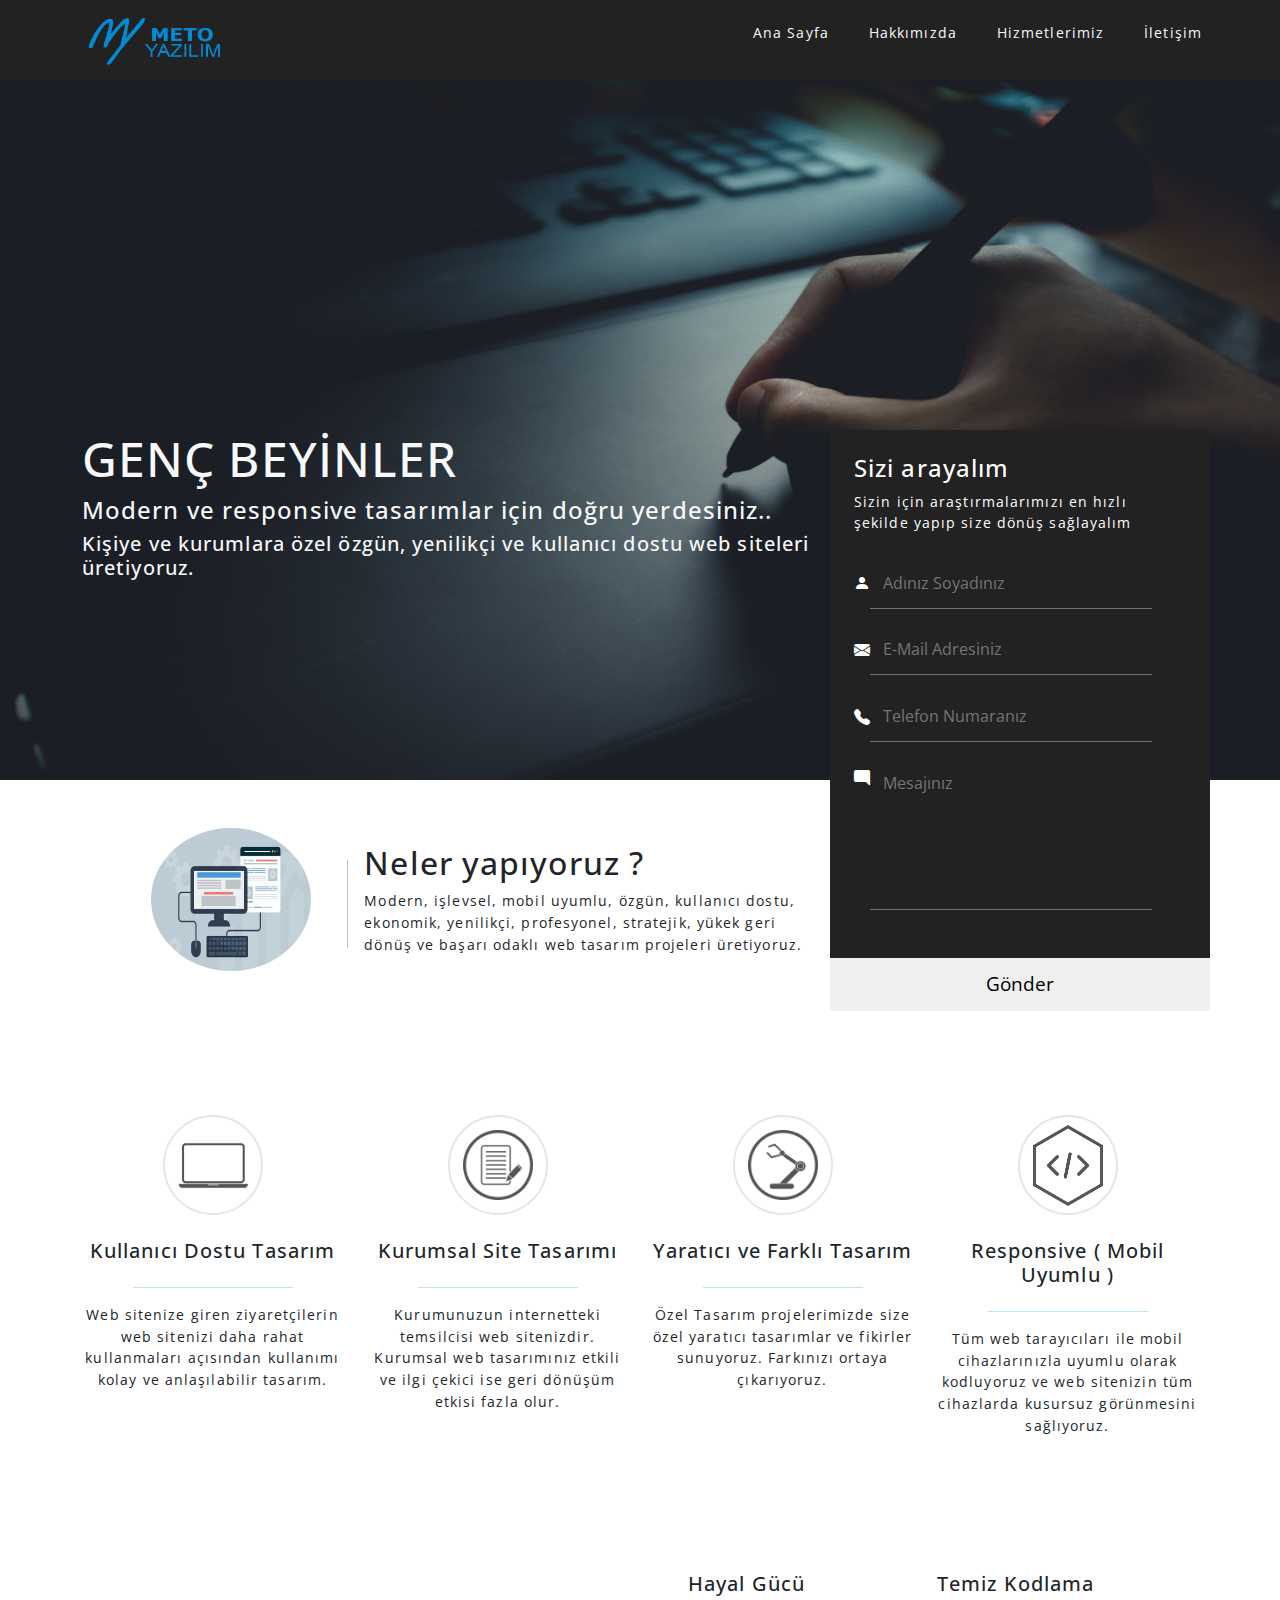
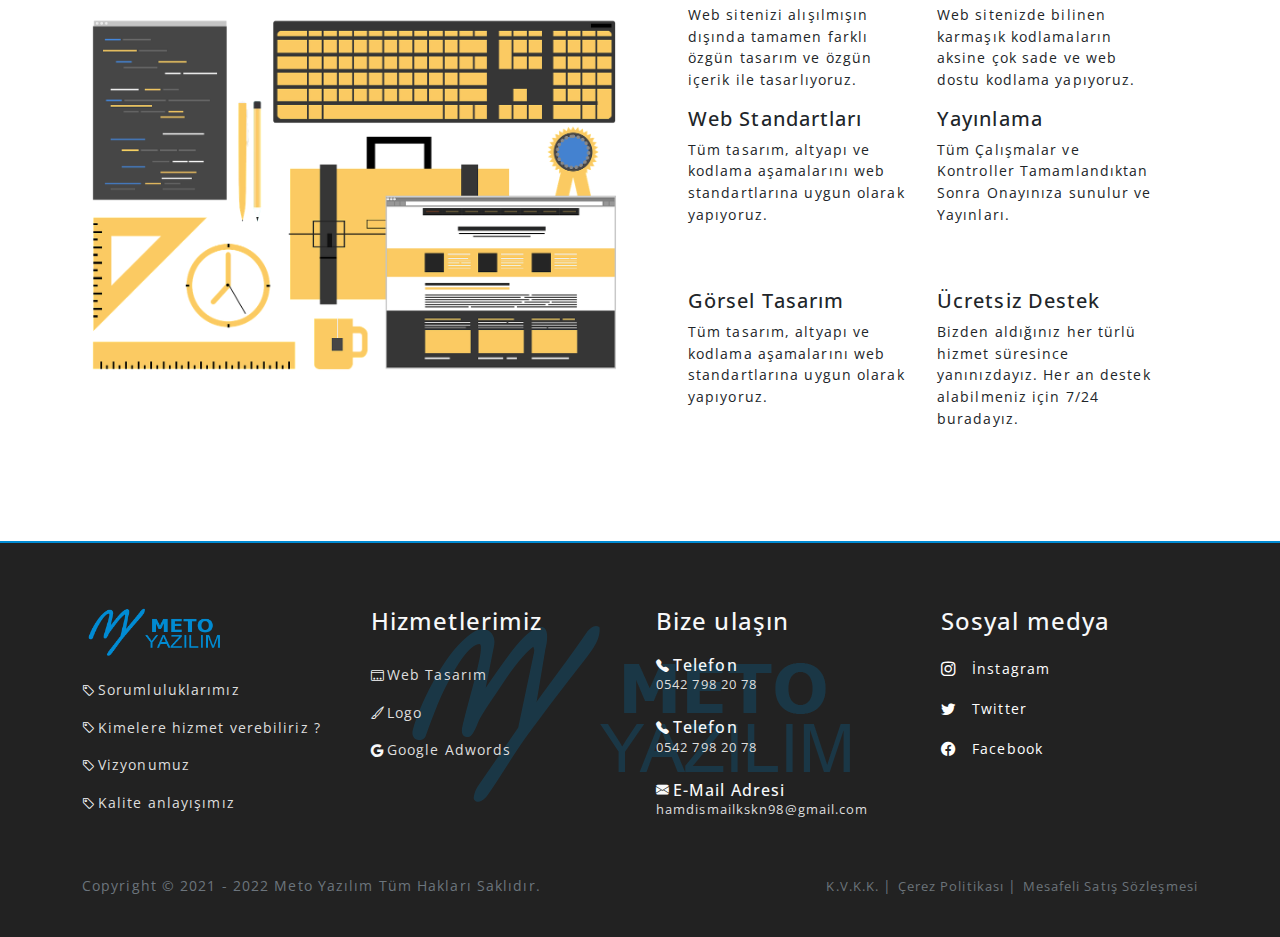
==== index.html @ 2a5ad7f3 "anasayfanın tablet ve mobil uyumu yapıldı." ====
<!DOCTYPE html>
<html lang="tr">
<head>
    <meta charset="UTF-8">
    <meta http-equiv="X-UA-Compatible" content="IE=edge">
    <meta name="viewport" content="width=device-width, initial-scale=1.0">
    <link rel="shortcut icon" href="images/logo.png">
    <link rel="stylesheet" href="./Css/Bootstrap/bootstrap.css">
    <link rel="stylesheet" href="./Css/Extra/main.css">
    <link rel="preconnect" href="https://fonts.googleapis.com">
    <link rel="preconnect" href="https://fonts.gstatic.com" crossorigin>
    <link href="https://fonts.googleapis.com/css2?family=Open+Sans:wght@400;800&display=swap" rel="stylesheet">
    <link rel="stylesheet" href="https://cdn.jsdelivr.net/npm/bootstrap-icons@1.9.1/font/bootstrap-icons.css">
    <title>Meto Yazılım</title>
</head>
<body>

    <!-- Menu header -->
    <header class="d-none d-md-block">
        <div class="container-fluid">
            <div class="container">
                <div class="row">
                    <div class="col-lg-4 d-flex align-items-center justify-content-center justify-content-lg-start">
                        <a href="index.html"><img src="./images/logosonhali.png" style="width: 150px; height:80px;" alt="logo"></a>
                    </div>
                    <div class="col-lg-8 navbar navbar-dark d-flex justify-content-lg-end justify-content-center align-items-center">
                        <nav id="menu">
                            <ul class="d-flex list-unstyled">
                                <li class="me-4"><a class="text-decoration-none text-light" href="#">Ana Sayfa</a></li>
                                <li class="me-4"><a class="text-decoration-none text-light" href="#">Hakkımızda</a></li>
                                <li class="me-4"><a class="text-decoration-none text-light" href="#">Hizmetlerimiz</a></li>
                                <li><a class="text-decoration-none text-light" href="#">İletişim</a></li>
                            </ul>
                        </nav>
                    </div>
                </div>
            </div>
        </div>
    </header>


    <!-- Mobil Menu Header -->
    <nav>
        <div class="container-fluid fixed-top mobil-menu d-md-none align-items-center">
            <div class="row position-relative">
                <div class="col-4 logo">
                    <img src="./images/logosonhali.png" alt="logo">
                </div>
                <div class="col-8 d-flex align-self-center justify-content-end">
                    <input type="checkbox" id="menuBtn">
                    <label for="menuBtn" class="menuBtn">
                        <i class="bi bi-list mobil-menu-icons me-2"></i>
                    </label>
                    <ul class="position-absolute">
                        <li><a href="#">Ana Sayfa</a></li>
                        <li><a href="#">Hakkımızda</a></li>
                        <li><a href="#">Hizmetlerimiz</a></li>
                        <li><a href="#">İletişim</a></li>
                    </ul>
                </div>                
            </div>
        </div>
    </nav>


    <!-- hızlı randevu -->
        <div class="container-fluid d-flex flex-column p-0 position-relative justify-content-lg-center slider">
            <div class="resim opacity-100">
                <img src="./images/slder.jpg" width="100%" height="700px" alt="silder">
            </div>
            <div class="container align-self-center position-absolute top-50">
                <div class="row">
                    <div class="col-lg-8 text-light">
                        <h1 style="font-size:3rem;">GENÇ BEYİNLER</h1>
                        <h4>Modern ve responsive tasarımlar için doğru yerdesiniz..</h4>
                        <h5>Kişiye ve kurumlara özel özgün, yenilikçi ve kullanıcı dostu web siteleri üretiyoruz.</h5>
                    </div>
                    <div class="col-lg-4 text-white d-flex flex-column p-0 d-none d-md-block">
                        <div class="randevu-icerik">
                            <div class="randevu">
                                <div class="baslik">
                                    <h4>Sizi arayalım</h4>
                                    <p>Sizin için araştırmalarımızı en hızlı şekilde yapıp size dönüş sağlayalım</p>
                                </div>
                                <form action="#">
                                    <label class="form-grup d-flex align-items-center">
                                        <i class="bi bi-person-fill"></i>
                                        <span class="form-wrap">
                                            <input type="text" class="border-0" name="ad" placeholder="Adınız Soyadınız">
                                        </span>
                                    </label>
                                    <label class="form-grup d-flex align-items-center">
                                        <i class="bi bi-envelope-fill"></i>
                                        <span class="form-wrap">
                                            <input type="text" class="border-0" name="ad" placeholder="E-Mail Adresiniz">
                                        </span>
                                    </label>
                                    <label class="form-grup d-flex align-items-center">
                                        <i class="bi bi-telephone-fill"></i>
                                        <span class="form-wrap">
                                            <input type="text" class="border-0" name="ad" placeholder="Telefon Numaranız">
                                        </span>
                                    </label>
                                    <label class="form-grup d-flex">
                                        <i class="bi bi-chat-right-fill pt-2"></i>
                                        <span class="form-wrap">
                                            <textarea name="mesaj" class="border-0" id="mesaj"rows="5" placeholder="Mesajınız"></textarea>
                                        </span>
                                    </label>
                                </form>
                            </div>
                            <div class="btn-wrap">
                                <input type="submit" value="Gönder" class="button">
                            </div>
                        </div>
                    </div>
                </div>               
            </div>
        </div>


        <!-- Ön bilgi -->
        <section>
            <div class="container aciklama">
                <div class="row">
                    <div class="col-lg-8 d-flex align-items-center pt-5">
                        <div class="row">
                            <div class="aciklama-resim col-lg-4 d-flex justify-content-center justify-content-lg-end">
                                <img style="border-radius: 100%;" src="./images/aciklama.jpg" alt="web tasarım">
                            </div>
                            <div class="ps-4 aciklama-icerik d-flex align-self-center col-lg-8 text-center text-lg-start mt-3">
                                <div class="cizgi pe-3 d-none d-lg-block"><hr></div>
                                <div class="web-aciklama">
                                    <h2>Neler yapıyoruz ?</h2>
                                    <p>Modern, işlevsel, mobil uyumlu, özgün, kullanıcı dostu, ekonomik, yenilikçi, profesyonel, stratejik, yükek geri dönüş ve başarı odaklı web tasarım projeleri üretiyoruz.</p>
                                </div>
                            </div>
                        </div>
                    </div>
                </div>
            </div>
        </section>


        <!-- section içerik 1 -->
        <section>
            <div class="container mt-lg-5 pb-5 pt-lg-5 text-center">
                <div class="row mt-5">
                    <div class="col-md-3 web d-flex flex-column align-items-center">                       
                        <div class="on-icerik-icon position-relative"><img class="ilk-once" src="./images/kullanıcı-dostu.png" width="70">
                        <div class="on-icerik-hover position-absolute"><img src="./images/kullanıcı-dostu-hover.png" width="70"></div>
                        </div>
                        <div class="on-icerik-yazi mt-4"><h5>Kullanıcı Dostu Tasarım</h5>
                        <div class="cizgi"><hr></div>
                        <p>Web sitenize giren ziyaretçilerin web sitenizi daha rahat kullanmaları açısından kullanımı kolay ve anlaşılabilir tasarım.</p>
                        </div>
                    </div>
                    <div class="col-md-3 web d-flex flex-column align-items-center">                       
                        <div class="on-icerik-icon position-relative"><img class="ilk-once" src="./images/kurumsal.png" width="70">
                        <div class="on-icerik-hover position-absolute"><img src="./images/kurumsal-hover.png" width="70"></div>
                        </div>
                        <div class="on-icerik-yazi mt-4"><h5>Kurumsal Site Tasarımı</h5>
                        <div class="cizgi"><hr></div>
                        <p>Kurumunuzun internetteki temsilcisi web sitenizdir. Kurumsal web tasarımınız etkili ve ilgi çekici ise geri dönüşüm etkisi fazla olur.</p>
                        </div>
                    </div>
                    <div class="col-md-3 web d-flex flex-column align-items-center">                       
                        <div class="on-icerik-icon position-relative"><img class="ilk-once" src="./images/yaratıcı.png" width="70">
                        <div class="on-icerik-hover position-absolute"><img src="./images/yaratıcı-hover.png" width="70"></div>
                        </div>
                        <div class="on-icerik-yazi mt-4"><h5>Yaratıcı ve Farklı Tasarım</h5>
                        <div class="cizgi"><hr></div>  
                        <p>Özel Tasarım projelerimizde size özel yaratıcı tasarımlar ve fikirler sunuyoruz. Farkınızı ortaya çıkarıyoruz.</p>
                        </div>
                    </div>
                    <div class="col-md-3 web d-flex flex-column align-items-center">                       
                        <div class="on-icerik-icon position-relative"><img class="ilk-once" src="./images/responsive.png" width="70">
                        <div class="on-icerik-hover position-absolute"><img src="./images/responsive-hover.png" width="70"></div>
                        </div>
                        <div class="on-icerik-yazi mt-4"><h5>Responsive ( Mobil Uyumlu )</h5>
                        <div class="cizgi"><hr></div>
                        <p>Tüm web tarayıcıları ile mobil cihazlarınızla uyumlu olarak kodluyoruz ve web sitenizin tüm cihazlarda kusursuz görünmesini sağlıyoruz.</p>
                        </div>
                    </div>
                </div>
            </div>
        </section>


        <!-- ikinci içerik -->
        <section>
            <div class="container ikinci-icerik">
                <div class="row">
                    <div class="col-xl-6 p-0 resim d-flex align-items-center">
                        <img src="./images/ikinci-icerik-foto.png" alt="web tasarım">
                    </div>
                    <div class="col-xl-6 d-flex flex-column align-items-center p-5 mt-4">
                        <div class="row">
                            <div class="col-sm-6 text-center text-md-start">
                            <h5>Hayal Gücü</h5>
                            <p>Web sitenizi alışılmışın dışında tamamen farklı özgün tasarım ve özgün içerik ile tasarlıyoruz.</p> 
                            </div>
                            <div class="col-sm-6 text-center text-md-start">
                            <h5>Temiz Kodlama</h5>
                            <p> Web sitenizde bilinen karmaşık kodlamaların aksine çok sade ve web dostu kodlama yapıyoruz.</p> 
                            </div>
                        </div>
                        <div class="row md-5">
                            <div class="col-sm-6 text-center text-md-start">
                            <h5>Web Standartları</h5>
                            <p>Tüm tasarım, altyapı ve kodlama aşamalarını web standartlarına uygun olarak yapıyoruz.</p> 
                            </div>
                            <div class="col-sm-6 text-center text-md-start">
                            <h5>Yayınlama</h5>
                            <p>Tüm Çalışmalar ve Kontroller Tamamlandıktan Sonra Onayınıza sunulur ve Yayınları.</p> 
                            </div>
                        </div>
                        <div class="row mt-5">
                            <div class="col-sm-6 text-center text-md-start">
                            <h5>Görsel Tasarım</h5>
                            <p>Tüm tasarım, altyapı ve kodlama aşamalarını web standartlarına uygun olarak yapıyoruz.</p> 
                            </div>
                            <div class="col-sm-6 text-center text-md-start">
                            <h5>Ücretsiz Destek</h5>
                            <p>Bizden aldığınız her türlü hizmet süresince yanınızdayız. Her an destek alabilmeniz için 7/24 buradayız.</p> 
                            </div>
                        </div>
                    </div>
                </div>               
                
            </div>
        </section>


        <!-- footer alt kısım -->
        <footer>
            <div class="container-fluid mt-5 text-center text-md-start">                     
                <div class="container mt-5">
                    <div class="row">
                        <div class="col-md-3 footer-digital text-light">
                            <a href="index.html"><img src="./images/logosonhali.png" style="width: 150px; height:80px;" alt="logo"></a>
                            <ul class="list-unstyled">                               
                                <div class="hizmet-hakkinda-items ps-0"><li"><i class="bi bi-tag"></i>
                                <a href="#">Sorumluluklarımız</a></li></div>
                                <div class="hizmet-hakkinda-items ps-0"><li"><i class="bi bi-tag"></i>
                                <a href="#">Kimelere hizmet verebiliriz ?</a></li></div>
                                <div class="hizmet-hakkinda-items ps-0"><li"><i class="bi bi-tag"></i>
                                <a href="#">Vizyonumuz</a></li></div>
                                <div class="hizmet-hakkinda-items ps-0"><li"><i class="bi bi-tag"></i>
                                <a href="#">Kalite anlayışımız</a></li></div>
                            </ul>
                        </div>
                        <div class="col-md-3 footer-digital text-light p-3">
                            <h4>Hizmetlerimiz</h4>
                            <ul class="list-unstyled">
                                <div class="hizmet-hakkinda-items ps-0"><li><i class="bi bi-window-dock"></i> <a href="#">Web Tasarım</a></li></div>
                                <div class="hizmet-hakkinda-items ps-0"><li><i class="bi bi-brush"></i> <a href="#">Logo</a></li></div>
                                <div class="hizmet-hakkinda-items ps-0"><li><i class="bi bi-google"></i> <a href="#">Google Adwords</a></li></div>
                            </ul>
                        </div>
                        <div class="col-md-3 footer-digital ulasim text-light p-3">
                            <h4>Bize ulaşın</h4>
                            <ul class="list-unstyled d-flex flex-column justify-content-center">
                                <li class="d-flex align-items-center justify-content-center justify-content-md-start"><i class="bi bi-telephone-fill pe-1 pb-2 footer-icons"></i><h6>Telefon</h6></li>
                                <li class="ulasim-items ps-0"><p>0542 798 20 78</p></li>
                                <li class="d-flex align-items-center justify-content-center justify-content-md-start"><i class="bi bi-telephone-fill pe-1 pb-2 footer-icons"></i><h6>Telefon</h6></li>
                                <li class="ulasim-items ps-0"><p>0542 798 20 78</p></li>
                                <li class="d-flex align-items-center justify-content-center justify-content-md-start"><i class="bi bi-envelope-fill pe-1 pb-2 footer-icons"></i><h6>E-Mail Adresi</h6></li>
                                <li class="ulasim-items ps-0"><p>hamdismailkskn98@gmail.com</p></li>
                            </ul>
                        </div>
                        <div class="col-md-3 footer-digital sosyal text-light p-3 d-flex flex-column">
                            <h4>Sosyal medya</h4>
                            <ul class="list-unstyled">
                                <span class="insta sosyal-items"><li class="pb-3"><a href="https://www.instagram.com/ibrahimkeskkin/" target="_blank"><i class="bi bi-instagram pe-3"></i>İnstagram</a></li></span>
                                <span class="twitt sosyal-item"><li class="pb-3"><a href="#"><i class="bi bi-twitter pe-3"></i>Twitter</a></li></span>
                                <span class="face sosyal-item"><li><a href="#"><i class="bi bi-facebook pe-3"></i>Facebook</a></li></span>
                            </ul>
                        </div>
                    </div>
                </div>
            </div>
        </footer>


        <!-- footer 2 haklar -->
            <div class="container-fluid footer-haklar">
                <div class="container">
                    <div class="row d-flex text-center text-md-start">
                        <div class="col-md-6 text-secondary mb-4">                       
                            <p>Copyright © 2021 - 2022 Meto Yazılım Tüm Hakları Saklıdır.</p>
                        </div>
                        <div class="col-md-6 text-secondary mb-4 text-md-end">
                            <p><a href="#"> K.V.K.K. </a> | <a href="#"> Çerez Politikası </a> | <a href="#"> Mesafeli Satış Sözleşmesi </a></p>
                        </div>
                    </div>
                </div>
            </div>
    <script src="./js/bootstrap.bundle.min.js"></script>
</body>
</html>
---- Css/Extra/main.css ----
@media (min-width: 768px) and (max-width: 992px) {
  .randevu-icerik {
    margin-top: 2rem;
  }
  .slider {
    margin-bottom: 8rem;
  }
  .aciklama {
    margin-top: 25rem;
    margin-bottom: 1rem;
  }
  .aciklama .aciklama-resim img {
    width: 40%;
    height: auto;
  }
}
@media (max-width: 768px) {
  .aciklama .aciklama-resim img {
    width: 50%;
  }
}
@media (max-width: 768px) {
  .mobil-menu {
    background-color: #222222;
  }
  .mobil-menu .logo img {
    max-width: 100%;
    height: auto;
  }
  .mobil-menu ul {
    position: fixed;
    margin-top: 7rem;
    background-color: #222222;
    width: 100%;
    height: 70vh;
    display: flex;
    flex-direction: column;
    align-items: center;
    justify-content: space-evenly;
    list-style: none;
    left: -100%;
    top: 0;
    transition: all 0.5s;
    padding: 0;
  }
  .mobil-menu ul li {
    width: 100%;
    text-align: center;
    padding: 0;
  }
  .mobil-menu ul li a {
    color: white;
    font-size: 1.2rem;
    display: inline-block;
    padding: 1rem;
    width: 100%;
    transition: all 0.5s;
  }
  .mobil-menu ul li a:hover {
    background-color: #018BD3;
  }
  .mobil-menu .mobil-menu-icons {
    font-size: 3rem;
    color: #018BD3;
  }
  .mobil-menu #menuBtn {
    display: none;
  }
  .mobil-menu #menuBtn:checked ~ ul {
    left: 0;
  }
}
* {
  font-family: "Open Sans", sans-serif;
}

p, a {
  font-size: 0.9rem;
  letter-spacing: 1.1px;
}

h1, h2, h3, h4, h5, h6 {
  letter-spacing: 1.1px;
}

a {
  text-decoration: none;
}

header .container-fluid {
  background-color: #222222;
}
header .container-fluid .container #menu ul a {
  padding: 0.5rem;
  transition: all 0.5s ease-in-out;
  border-bottom: 2px solid #222222;
}
header .container-fluid .container #menu ul a:hover {
  border-bottom: 2px solid #018BD3;
  border-radius: 9px;
  padding: 0.5rem;
}

.randevu-icerik {
  background-color: #222222;
}
.randevu-icerik .randevu {
  padding: 1.5rem;
}
.randevu-icerik .randevu .form-grup {
  padding: 0.5rem 0;
}
.randevu-icerik .randevu .form-grup .form-wrap {
  padding: 0.3rem;
  border: 0;
  border-bottom: 1px solid rgba(211, 209, 209, 0.459);
  transition: all 0.5s ease-in-out;
  width: 85%;
}
.randevu-icerik .randevu .form-grup .form-wrap:hover {
  border-bottom: 1px solid rgb(255, 255, 255);
}
.randevu-icerik .randevu .form-grup .form-wrap:focus {
  border-bottom: 1px solid rgb(255, 255, 255);
}
.randevu-icerik .randevu .form-grup .form-wrap input, .randevu-icerik .randevu .form-grup .form-wrap textarea {
  background-color: #222222;
  resize: none;
  padding: 0.5rem;
  border: 0;
  color: white;
  width: 100%;
}
.randevu-icerik .randevu .form-grup .form-wrap input:focus, .randevu-icerik .randevu .form-grup .form-wrap textarea:focus {
  outline: none;
}

.randevu {
  padding: 1.5rem;
}
.randevu .form-grup {
  padding: 0.5rem 0;
}
.randevu .form-grup .form-wrap {
  padding: 0.3rem;
  border: 0;
  border-bottom: 1px solid rgba(211, 209, 209, 0.459);
  transition: all 0.5s ease-in-out;
  width: 85%;
}
.randevu .form-grup .form-wrap:hover {
  border-bottom: 1px solid rgb(255, 255, 255);
}
.randevu .form-grup .form-wrap:focus {
  border-bottom: 1px solid rgb(255, 255, 255);
}
.randevu .form-grup .form-wrap input, .randevu .form-grup .form-wrap textarea {
  resize: none;
  padding: 0.5rem;
  border: 0;
  color: white;
  width: 100%;
}
.randevu .form-grup .form-wrap input:focus, .randevu .form-grup .form-wrap textarea:focus {
  outline: none;
}

.randevu-icerik .btn-wrap .button {
  margin-top: 1rem;
  border: 0;
  width: 100%;
  padding: 0.75rem;
  font-size: 1.2rem;
  transition: all 0.3s ease-in-out;
}
.randevu-icerik .btn-wrap .button:hover {
  background-color: #018BD3;
  color: white;
}

.aciklama .aciklama-resim img {
  max-width: 70%;
  height: auto;
}
.aciklama .aciklama-icerik hr {
  border: none;
  border-left: 1px solid black;
  height: 5.5rem;
  width: 1px;
}

section .container .row .on-icerik-icon {
  width: 5rem;
  max-height: 4rem;
  padding: 3rem 3rem;
  border: 2px solid rgb(230, 230, 230);
  display: flex;
  align-items: center;
  justify-content: center;
  border-radius: 100%;
  transition: all 0.5s ease-in-out;
}
section .container .row .on-icerik-icon .on-icerik-hover {
  opacity: 0;
  transition: all 0.2s ease-in-out;
  width: 5rem;
  max-height: 4rem;
  padding: 3rem 3rem;
  display: flex;
  align-items: center;
  justify-content: center;
}
section .container .row .on-icerik-icon .on-icerik-hover:hover {
  opacity: 1;
}
section .container .row .on-icerik-icon:hover {
  background-color: #018BD3;
  border: 2px solid #018BD3;
}
section .container .row .on-icerik-icon:hover .ilk-once {
  opacity: 0;
}
section .container .row .on-icerik-yazi h3 {
  padding-bottom: 0.75rem;
}
section .container .row .on-icerik-yazi .cizgi {
  display: flex;
  flex-direction: column;
  align-items: center;
}
section .container .row .on-icerik-yazi .cizgi hr {
  color: #018BD3;
  width: 10rem;
}

.ikinci-icerik {
  transition: all 0.5s ease-in-out;
}
.ikinci-icerik:hover {
  background: rgb(247, 247, 247);
}
.ikinci-icerik .resim img {
  max-width: 100%;
  height: auto;
}

footer {
  background-color: #222222;
}
footer .container-fluid {
  background: url("/images/footerlogo.png") no-repeat center center;
  border-top: 2px solid #018BD3;
}
footer .container-fluid h4 {
  padding-bottom: 0.75rem;
}
footer .container-fluid .footer-digital .hizmet-hakkinda-items, footer .container-fluid .footer-digital .ulasim-items {
  padding: 0.5rem;
  font-size: 0.8rem;
}
footer .container-fluid .footer-digital .hizmet-hakkinda-items a, footer .container-fluid .footer-digital .hizmet-hakkinda-items p, footer .container-fluid .footer-digital .ulasim-items a, footer .container-fluid .footer-digital .ulasim-items p {
  color: #dedede;
}
footer .container-fluid .footer-digital .hizmet-hakkinda-items {
  transition: all 0.4s ease-in-out;
}
footer .container-fluid .footer-digital .hizmet-hakkinda-items:hover {
  color: #018BD3;
  transform: translate(1rem);
  -webkit-transform: translate(1rem);
}
footer .container-fluid .footer-digital .hizmet-hakkinda-items a:hover {
  color: #018BD3;
}
footer .container-fluid .ulasim .ulasim-items {
  margin-top: -1rem;
}
footer .container-fluid .ulasim .ulasim-items p {
  font-size: 0.8rem;
}
footer .container-fluid .ulasim .footer-icons {
  font-size: 0.8rem;
}
footer .sosyal li {
  transition: all 0.4s ease-in-out;
}
footer .sosyal li:hover {
  transform: translate(1rem);
  -webkit-transform: translate(1rem);
}
footer .sosyal li a {
  color: white;
  font-size: 0.9rem;
  transition: all 0.4s ease-in-out;
  display: inline-block;
  width: 100%;
}
footer .sosyal .insta a:hover {
  color: #E42148;
}
footer .sosyal .twitt a:hover {
  color: #00acee;
}
footer .sosyal .face a:hover {
  color: #4062aa;
}

.footer-haklar {
  background-color: #222222;
}
.footer-haklar a {
  font-size: 0.8rem;
  color: #6c747a;
  transition: all 0.2s ease-in-out;
}
.footer-haklar a:hover {
  color: #bbbcbf;
}/*# sourceMappingURL=main.css.map */
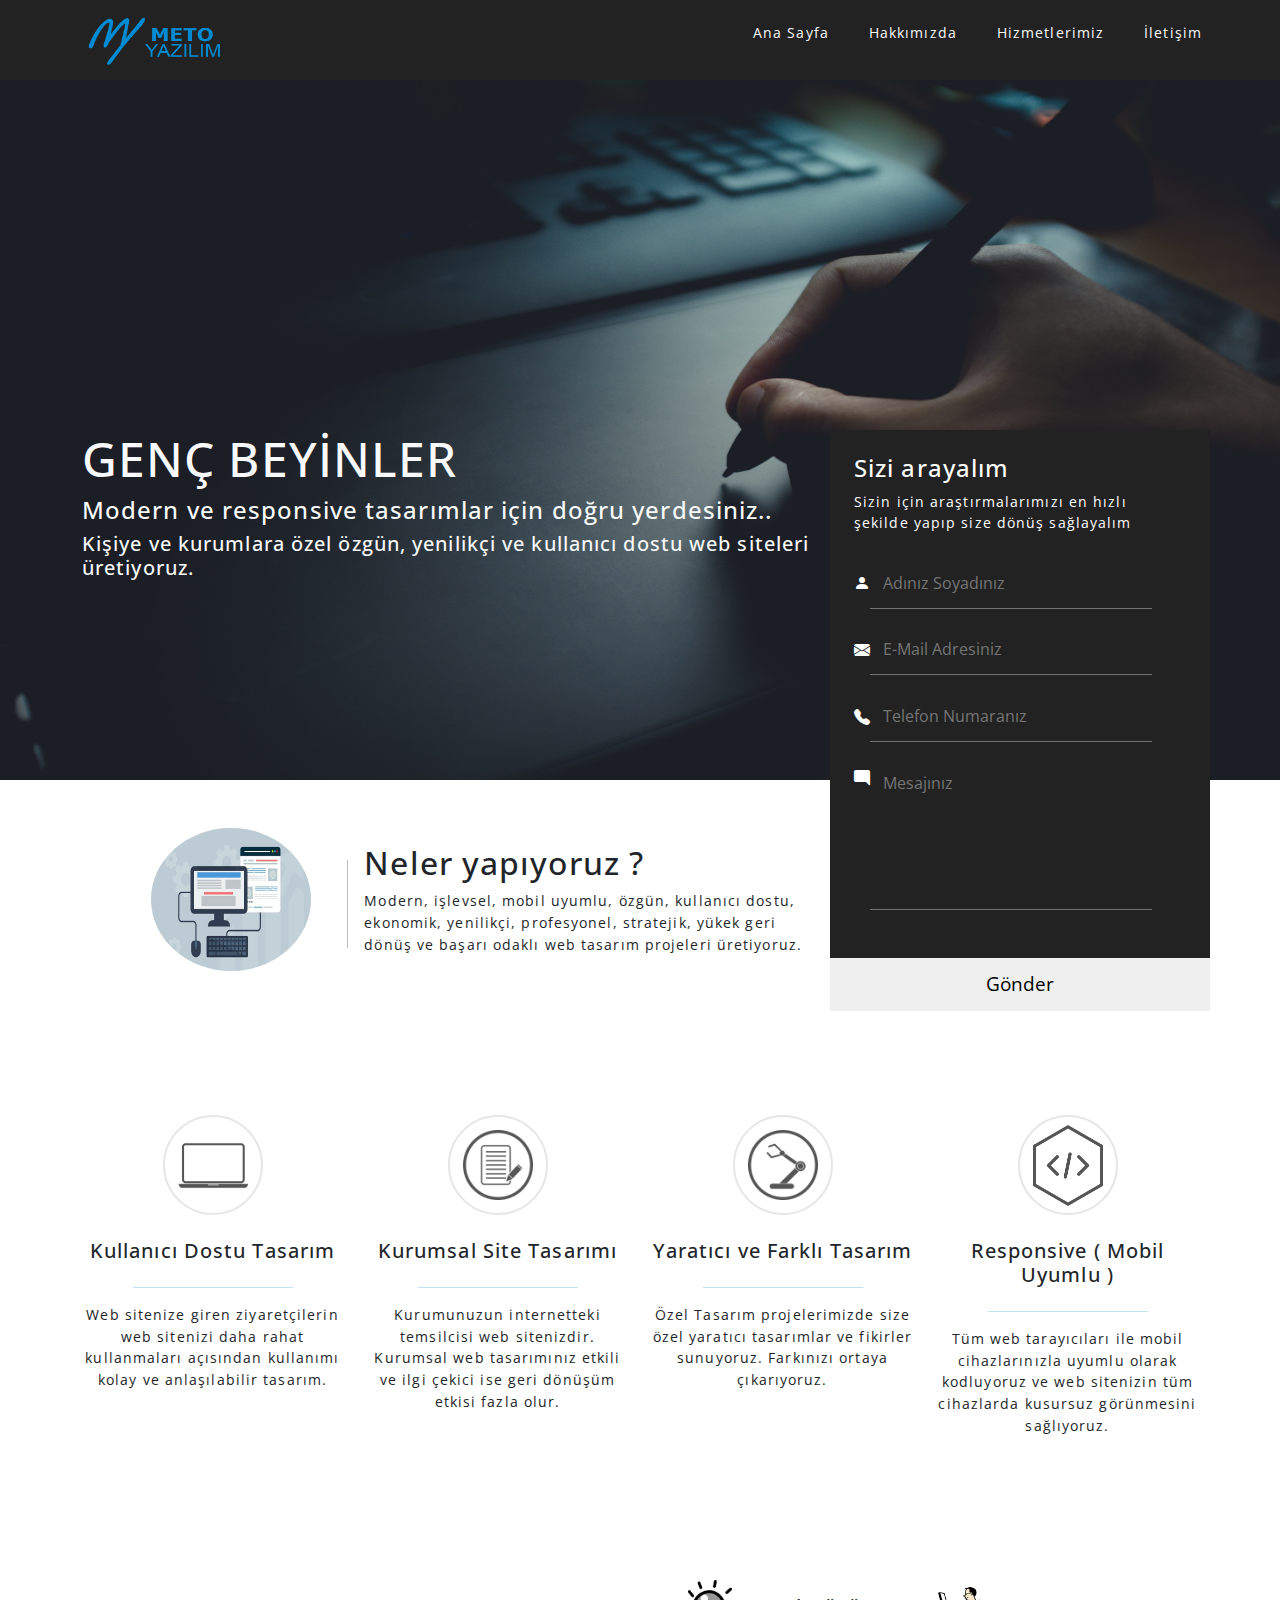
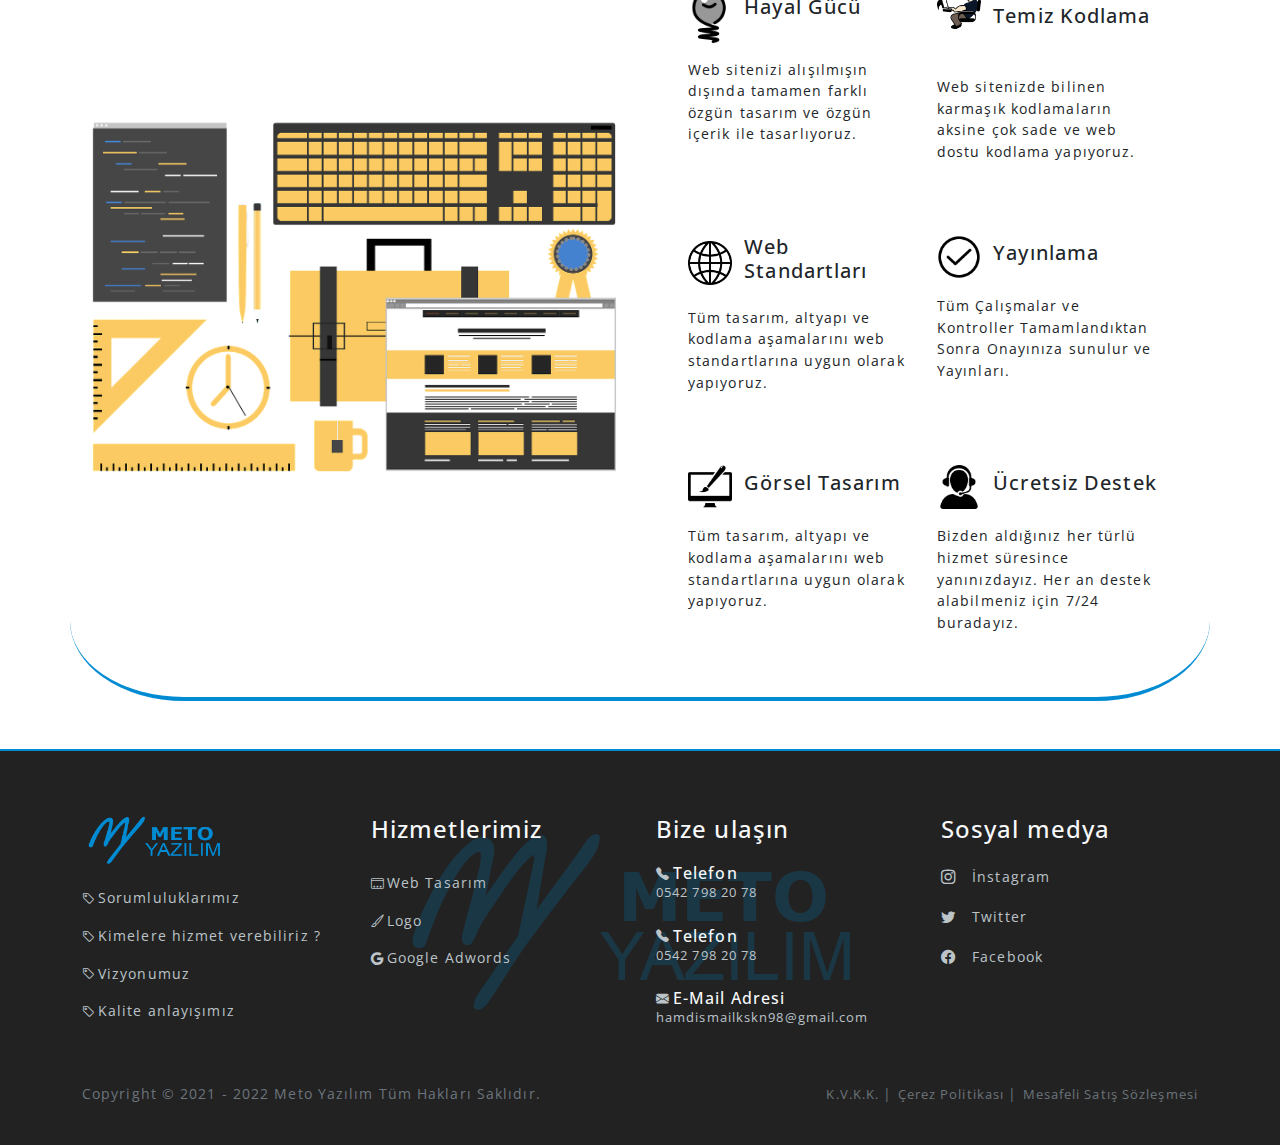
==== commit 168fcf51: "ana sayfanın ikinci içerik kısmı değişti vs ana sayfanın bütün işlemleri bitti." ====
--- a/index.html
+++ b/index.html
@@ -26,8 +26,8 @@
                     <div class="col-lg-8 navbar navbar-dark d-flex justify-content-lg-end justify-content-center align-items-center">
                         <nav id="menu">
                             <ul class="d-flex list-unstyled">
-                                <li class="me-4"><a class="text-decoration-none text-light" href="#">Ana Sayfa</a></li>
-                                <li class="me-4"><a class="text-decoration-none text-light" href="#">Hakkımızda</a></li>
+                                <li class="me-4"><a class="text-decoration-none text-light" href="index.html">Ana Sayfa</a></li>
+                                <li class="me-4"><a class="text-decoration-none text-light" href="hakkında.html">Hakkımızda</a></li>
                                 <li class="me-4"><a class="text-decoration-none text-light" href="#">Hizmetlerimiz</a></li>
                                 <li><a class="text-decoration-none text-light" href="#">İletişim</a></li>
                             </ul>
@@ -52,8 +52,8 @@
                         <i class="bi bi-list mobil-menu-icons me-2"></i>
                     </label>
                     <ul class="position-absolute">
-                        <li><a href="#">Ana Sayfa</a></li>
-                        <li><a href="#">Hakkımızda</a></li>
+                        <li><a href="index.html">Ana Sayfa</a></li>
+                        <li><a href="hakkında.html">Hakkımızda</a></li>
                         <li><a href="#">Hizmetlerimiz</a></li>
                         <li><a href="#">İletişim</a></li>
                     </ul>
@@ -196,32 +196,32 @@
                     </div>
                     <div class="col-xl-6 d-flex flex-column align-items-center p-5 mt-4">
                         <div class="row">
-                            <div class="col-sm-6 text-center text-md-start">
-                            <h5>Hayal Gücü</h5>
+                            <div class="col-sm-6 text-center text-md-start ikinci-icerik-items">
+                            <div class="baslik d-flex align-items-center"><img src="./images/hayal-gücü.png"><h5>Hayal Gücü</h5></div>                            
                             <p>Web sitenizi alışılmışın dışında tamamen farklı özgün tasarım ve özgün içerik ile tasarlıyoruz.</p> 
                             </div>
-                            <div class="col-sm-6 text-center text-md-start">
-                            <h5>Temiz Kodlama</h5>
-                            <p> Web sitenizde bilinen karmaşık kodlamaların aksine çok sade ve web dostu kodlama yapıyoruz.</p> 
-                            </div>
-                        </div>
-                        <div class="row md-5">
-                            <div class="col-sm-6 text-center text-md-start">
-                            <h5>Web Standartları</h5>
+                            <div class="col-sm-6 text-center text-md-start ikinci-icerik-items">
+                            <div class="baslik d-flex align-items-center"><img src="./images/temiz-kod.png"><h5 style="padding-top: 1.5rem;">Temiz Kodlama</h5></div>                            
+                            <p style="margin-top: 1.5rem;"> Web sitenizde bilinen karmaşık kodlamaların aksine çok sade ve web dostu kodlama yapıyoruz.</p> 
+                            </div>
+                        </div>
+                        <div class="row mt-5">
+                            <div class="col-sm-6 text-center text-md-start ikinci-icerik-items">
+                            <div class="baslik d-flex align-items-center"><img src="./images/web-standart.png"><h5>Web Standartları</h5></div>                           
                             <p>Tüm tasarım, altyapı ve kodlama aşamalarını web standartlarına uygun olarak yapıyoruz.</p> 
                             </div>
-                            <div class="col-sm-6 text-center text-md-start">
-                            <h5>Yayınlama</h5>
+                            <div class="col-sm-6 text-center text-md-start ikinci-icerik-items">
+                            <div class="baslik d-flex align-items-center"><img src="./images/yayınlama.png"><h5>Yayınlama</h5></div>                           
                             <p>Tüm Çalışmalar ve Kontroller Tamamlandıktan Sonra Onayınıza sunulur ve Yayınları.</p> 
                             </div>
                         </div>
                         <div class="row mt-5">
-                            <div class="col-sm-6 text-center text-md-start">
-                            <h5>Görsel Tasarım</h5>
+                            <div class="col-sm-6 text-center text-md-start ikinci-icerik-items">
+                            <div class="baslik d-flex align-items-center"><img src="./images/görsel.png"><h5>Görsel Tasarım</h5></div>                           
                             <p>Tüm tasarım, altyapı ve kodlama aşamalarını web standartlarına uygun olarak yapıyoruz.</p> 
                             </div>
-                            <div class="col-sm-6 text-center text-md-start">
-                            <h5>Ücretsiz Destek</h5>
+                            <div class="col-sm-6 text-center text-md-start ikinci-icerik-items">
+                            <div class="baslik d-flex align-items-center"><img src="./images/destek.png"><h5>Ücretsiz Destek</h5></div>                           
                             <p>Bizden aldığınız her türlü hizmet süresince yanınızdayız. Her an destek alabilmeniz için 7/24 buradayız.</p> 
                             </div>
                         </div>
--- a/Css/Extra/main.css
+++ b/Css/Extra/main.css
@@ -1,3 +1,259 @@
+* {
+  font-family: "Open Sans", sans-serif;
+}
+
+p, a {
+  font-size: 0.9rem;
+  letter-spacing: 1.1px;
+}
+
+h1, h2, h3, h4, h5, h6 {
+  letter-spacing: 1.1px;
+}
+
+a {
+  text-decoration: none;
+}
+
+header .container-fluid {
+  background-color: #222222;
+}
+header .container-fluid .container #menu ul a {
+  padding: 0.5rem;
+  transition: all 0.5s ease-in-out;
+  border-bottom: 2px solid #222222;
+}
+header .container-fluid .container #menu ul a:hover {
+  border-bottom: 2px solid #018BD3;
+  border-radius: 9px;
+  padding: 0.5rem;
+}
+
+.randevu-icerik {
+  background-color: #222222;
+}
+.randevu-icerik .randevu {
+  padding: 1.5rem;
+}
+.randevu-icerik .randevu .form-grup {
+  padding: 0.5rem 0;
+}
+.randevu-icerik .randevu .form-grup .form-wrap {
+  padding: 0.3rem;
+  border: 0;
+  border-bottom: 1px solid rgba(211, 209, 209, 0.459);
+  transition: all 0.5s ease-in-out;
+  width: 85%;
+}
+.randevu-icerik .randevu .form-grup .form-wrap:hover {
+  border-bottom: 1px solid rgb(255, 255, 255);
+}
+.randevu-icerik .randevu .form-grup .form-wrap:focus {
+  border-bottom: 1px solid rgb(255, 255, 255);
+}
+.randevu-icerik .randevu .form-grup .form-wrap input, .randevu-icerik .randevu .form-grup .form-wrap textarea {
+  background-color: #222222;
+  resize: none;
+  padding: 0.5rem;
+  border: 0;
+  color: white;
+  width: 100%;
+}
+.randevu-icerik .randevu .form-grup .form-wrap input:focus, .randevu-icerik .randevu .form-grup .form-wrap textarea:focus {
+  outline: none;
+}
+
+.randevu {
+  padding: 1.5rem;
+}
+.randevu .form-grup {
+  padding: 0.5rem 0;
+}
+.randevu .form-grup .form-wrap {
+  padding: 0.3rem;
+  border: 0;
+  border-bottom: 1px solid rgba(211, 209, 209, 0.459);
+  transition: all 0.5s ease-in-out;
+  width: 85%;
+}
+.randevu .form-grup .form-wrap:hover {
+  border-bottom: 1px solid rgb(255, 255, 255);
+}
+.randevu .form-grup .form-wrap:focus {
+  border-bottom: 1px solid rgb(255, 255, 255);
+}
+.randevu .form-grup .form-wrap input, .randevu .form-grup .form-wrap textarea {
+  resize: none;
+  padding: 0.5rem;
+  border: 0;
+  color: white;
+  width: 100%;
+}
+.randevu .form-grup .form-wrap input:focus, .randevu .form-grup .form-wrap textarea:focus {
+  outline: none;
+}
+
+.randevu-icerik .btn-wrap .button {
+  margin-top: 1rem;
+  border: 0;
+  width: 100%;
+  padding: 0.75rem;
+  font-size: 1.2rem;
+  transition: all 0.3s ease-in-out;
+}
+.randevu-icerik .btn-wrap .button:hover {
+  background-color: #018BD3;
+  color: white;
+}
+
+.aciklama .aciklama-resim img {
+  max-width: 70%;
+  height: auto;
+}
+.aciklama .aciklama-icerik hr {
+  border: none;
+  border-left: 1px solid black;
+  height: 5.5rem;
+  width: 1px;
+}
+
+section .container .row .on-icerik-icon {
+  width: 5rem;
+  max-height: 4rem;
+  padding: 3rem 3rem;
+  border: 2px solid rgb(230, 230, 230);
+  display: flex;
+  align-items: center;
+  justify-content: center;
+  border-radius: 100%;
+  transition: all 0.5s ease-in-out;
+}
+section .container .row .on-icerik-icon .on-icerik-hover {
+  opacity: 0;
+  transition: all 0.2s ease-in-out;
+  width: 5rem;
+  max-height: 4rem;
+  padding: 3rem 3rem;
+  display: flex;
+  align-items: center;
+  justify-content: center;
+}
+section .container .row .on-icerik-icon .on-icerik-hover:hover {
+  opacity: 1;
+}
+section .container .row .on-icerik-icon:hover {
+  background-color: #018BD3;
+  border: 2px solid #018BD3;
+}
+section .container .row .on-icerik-icon:hover .ilk-once {
+  opacity: 0;
+}
+section .container .row .on-icerik-yazi h3 {
+  padding-bottom: 0.75rem;
+}
+section .container .row .on-icerik-yazi .cizgi {
+  display: flex;
+  flex-direction: column;
+  align-items: center;
+}
+section .container .row .on-icerik-yazi .cizgi hr {
+  color: #018BD3;
+  width: 10rem;
+}
+
+.ikinci-icerik {
+  border-bottom: 4px solid #018BD3;
+  border-radius: 10%;
+}
+.ikinci-icerik .resim img {
+  max-width: 100%;
+  height: auto;
+}
+.ikinci-icerik .baslik {
+  padding-bottom: 1rem;
+  padding-top: 0.5rem;
+}
+.ikinci-icerik .baslik img {
+  width: 25%;
+  padding-right: 0.75rem;
+  height: auto;
+}
+
+footer {
+  background-color: #222222;
+}
+footer .container-fluid {
+  background: url("/images/footerlogo.png") no-repeat center center;
+  border-top: 2px solid #018BD3;
+}
+footer .container-fluid h4 {
+  padding-bottom: 0.75rem;
+}
+footer .container-fluid .footer-digital .hizmet-hakkinda-items, footer .container-fluid .footer-digital .ulasim-items {
+  padding: 0.5rem;
+  font-size: 0.8rem;
+  color: #bcc4c9;
+}
+footer .container-fluid .footer-digital .hizmet-hakkinda-items a, footer .container-fluid .footer-digital .hizmet-hakkinda-items p, footer .container-fluid .footer-digital .ulasim-items a, footer .container-fluid .footer-digital .ulasim-items p {
+  color: #bcc4c9;
+}
+footer .container-fluid .footer-digital .hizmet-hakkinda-items {
+  transition: all 0.4s ease-in-out;
+}
+footer .container-fluid .footer-digital .hizmet-hakkinda-items:hover {
+  color: #018BD3;
+  transform: translate(1rem);
+  -webkit-transform: translate(1rem);
+}
+footer .container-fluid .footer-digital .hizmet-hakkinda-items a:hover {
+  color: #018BD3;
+}
+footer .container-fluid .ulasim .ulasim-items {
+  margin-top: -1rem;
+}
+footer .container-fluid .ulasim .ulasim-items p {
+  font-size: 0.8rem;
+}
+footer .container-fluid .ulasim .footer-icons {
+  color: #bcc4c9;
+  font-size: 0.8rem;
+}
+footer .sosyal li {
+  transition: all 0.4s ease-in-out;
+}
+footer .sosyal li:hover {
+  transform: translate(1rem);
+  -webkit-transform: translate(1rem);
+}
+footer .sosyal li a {
+  color: #bcc4c9;
+  font-size: 0.9rem;
+  transition: all 0.4s ease-in-out;
+  display: inline-block;
+  width: 100%;
+}
+footer .sosyal .insta a:hover {
+  color: #E42148;
+}
+footer .sosyal .twitt a:hover {
+  color: #00acee;
+}
+footer .sosyal .face a:hover {
+  color: #4062aa;
+}
+
+.footer-haklar {
+  background-color: #222222;
+}
+.footer-haklar a {
+  font-size: 0.8rem;
+  color: #6c747a;
+  transition: all 0.2s ease-in-out;
+}
+.footer-haklar a:hover {
+  color: #bcc4c9;
+}
+
 @media (min-width: 768px) and (max-width: 992px) {
   .randevu-icerik {
     margin-top: 2rem;
@@ -18,6 +274,15 @@
   .aciklama .aciklama-resim img {
     width: 50%;
   }
+  .ikinci-icerik {
+    border: 0;
+  }
+  .ikinci-icerik .baslik {
+    justify-content: center;
+  }
+  .ikinci-icerik .ikinci-icerik-items {
+    margin-bottom: 1rem;
+  }
 }
 @media (max-width: 768px) {
   .mobil-menu {
@@ -29,8 +294,8 @@
   }
   .mobil-menu ul {
     position: fixed;
+    background-color: #222222;
     margin-top: 7rem;
-    background-color: #222222;
     width: 100%;
     height: 70vh;
     display: flex;
@@ -70,249 +335,18 @@
     left: 0;
   }
 }
-* {
-  font-family: "Open Sans", sans-serif;
-}
-
-p, a {
-  font-size: 0.9rem;
-  letter-spacing: 1.1px;
-}
-
-h1, h2, h3, h4, h5, h6 {
-  letter-spacing: 1.1px;
-}
-
-a {
-  text-decoration: none;
-}
-
-header .container-fluid {
-  background-color: #222222;
-}
-header .container-fluid .container #menu ul a {
-  padding: 0.5rem;
-  transition: all 0.5s ease-in-out;
-  border-bottom: 2px solid #222222;
-}
-header .container-fluid .container #menu ul a:hover {
-  border-bottom: 2px solid #018BD3;
-  border-radius: 9px;
-  padding: 0.5rem;
-}
-
-.randevu-icerik {
-  background-color: #222222;
-}
-.randevu-icerik .randevu {
-  padding: 1.5rem;
-}
-.randevu-icerik .randevu .form-grup {
-  padding: 0.5rem 0;
-}
-.randevu-icerik .randevu .form-grup .form-wrap {
-  padding: 0.3rem;
-  border: 0;
-  border-bottom: 1px solid rgba(211, 209, 209, 0.459);
-  transition: all 0.5s ease-in-out;
-  width: 85%;
-}
-.randevu-icerik .randevu .form-grup .form-wrap:hover {
-  border-bottom: 1px solid rgb(255, 255, 255);
-}
-.randevu-icerik .randevu .form-grup .form-wrap:focus {
-  border-bottom: 1px solid rgb(255, 255, 255);
-}
-.randevu-icerik .randevu .form-grup .form-wrap input, .randevu-icerik .randevu .form-grup .form-wrap textarea {
-  background-color: #222222;
-  resize: none;
-  padding: 0.5rem;
-  border: 0;
-  color: white;
-  width: 100%;
-}
-.randevu-icerik .randevu .form-grup .form-wrap input:focus, .randevu-icerik .randevu .form-grup .form-wrap textarea:focus {
-  outline: none;
-}
-
-.randevu {
-  padding: 1.5rem;
-}
-.randevu .form-grup {
-  padding: 0.5rem 0;
-}
-.randevu .form-grup .form-wrap {
-  padding: 0.3rem;
-  border: 0;
-  border-bottom: 1px solid rgba(211, 209, 209, 0.459);
-  transition: all 0.5s ease-in-out;
-  width: 85%;
-}
-.randevu .form-grup .form-wrap:hover {
-  border-bottom: 1px solid rgb(255, 255, 255);
-}
-.randevu .form-grup .form-wrap:focus {
-  border-bottom: 1px solid rgb(255, 255, 255);
-}
-.randevu .form-grup .form-wrap input, .randevu .form-grup .form-wrap textarea {
-  resize: none;
-  padding: 0.5rem;
-  border: 0;
-  color: white;
-  width: 100%;
-}
-.randevu .form-grup .form-wrap input:focus, .randevu .form-grup .form-wrap textarea:focus {
-  outline: none;
-}
-
-.randevu-icerik .btn-wrap .button {
-  margin-top: 1rem;
-  border: 0;
-  width: 100%;
-  padding: 0.75rem;
-  font-size: 1.2rem;
-  transition: all 0.3s ease-in-out;
-}
-.randevu-icerik .btn-wrap .button:hover {
-  background-color: #018BD3;
-  color: white;
-}
-
-.aciklama .aciklama-resim img {
-  max-width: 70%;
-  height: auto;
-}
-.aciklama .aciklama-icerik hr {
-  border: none;
-  border-left: 1px solid black;
-  height: 5.5rem;
-  width: 1px;
-}
-
-section .container .row .on-icerik-icon {
-  width: 5rem;
-  max-height: 4rem;
-  padding: 3rem 3rem;
-  border: 2px solid rgb(230, 230, 230);
-  display: flex;
-  align-items: center;
-  justify-content: center;
-  border-radius: 100%;
-  transition: all 0.5s ease-in-out;
-}
-section .container .row .on-icerik-icon .on-icerik-hover {
-  opacity: 0;
-  transition: all 0.2s ease-in-out;
-  width: 5rem;
-  max-height: 4rem;
-  padding: 3rem 3rem;
-  display: flex;
-  align-items: center;
-  justify-content: center;
-}
-section .container .row .on-icerik-icon .on-icerik-hover:hover {
-  opacity: 1;
-}
-section .container .row .on-icerik-icon:hover {
-  background-color: #018BD3;
-  border: 2px solid #018BD3;
-}
-section .container .row .on-icerik-icon:hover .ilk-once {
-  opacity: 0;
-}
-section .container .row .on-icerik-yazi h3 {
-  padding-bottom: 0.75rem;
-}
-section .container .row .on-icerik-yazi .cizgi {
-  display: flex;
-  flex-direction: column;
-  align-items: center;
-}
-section .container .row .on-icerik-yazi .cizgi hr {
-  color: #018BD3;
-  width: 10rem;
-}
-
-.ikinci-icerik {
-  transition: all 0.5s ease-in-out;
-}
-.ikinci-icerik:hover {
-  background: rgb(247, 247, 247);
-}
-.ikinci-icerik .resim img {
-  max-width: 100%;
-  height: auto;
-}
-
-footer {
-  background-color: #222222;
-}
-footer .container-fluid {
-  background: url("/images/footerlogo.png") no-repeat center center;
-  border-top: 2px solid #018BD3;
-}
-footer .container-fluid h4 {
-  padding-bottom: 0.75rem;
-}
-footer .container-fluid .footer-digital .hizmet-hakkinda-items, footer .container-fluid .footer-digital .ulasim-items {
-  padding: 0.5rem;
-  font-size: 0.8rem;
-}
-footer .container-fluid .footer-digital .hizmet-hakkinda-items a, footer .container-fluid .footer-digital .hizmet-hakkinda-items p, footer .container-fluid .footer-digital .ulasim-items a, footer .container-fluid .footer-digital .ulasim-items p {
-  color: #dedede;
-}
-footer .container-fluid .footer-digital .hizmet-hakkinda-items {
-  transition: all 0.4s ease-in-out;
-}
-footer .container-fluid .footer-digital .hizmet-hakkinda-items:hover {
-  color: #018BD3;
-  transform: translate(1rem);
-  -webkit-transform: translate(1rem);
-}
-footer .container-fluid .footer-digital .hizmet-hakkinda-items a:hover {
-  color: #018BD3;
-}
-footer .container-fluid .ulasim .ulasim-items {
-  margin-top: -1rem;
-}
-footer .container-fluid .ulasim .ulasim-items p {
-  font-size: 0.8rem;
-}
-footer .container-fluid .ulasim .footer-icons {
-  font-size: 0.8rem;
-}
-footer .sosyal li {
-  transition: all 0.4s ease-in-out;
-}
-footer .sosyal li:hover {
-  transform: translate(1rem);
-  -webkit-transform: translate(1rem);
-}
-footer .sosyal li a {
-  color: white;
-  font-size: 0.9rem;
-  transition: all 0.4s ease-in-out;
-  display: inline-block;
-  width: 100%;
-}
-footer .sosyal .insta a:hover {
-  color: #E42148;
-}
-footer .sosyal .twitt a:hover {
-  color: #00acee;
-}
-footer .sosyal .face a:hover {
-  color: #4062aa;
-}
-
-.footer-haklar {
-  background-color: #222222;
-}
-.footer-haklar a {
-  font-size: 0.8rem;
-  color: #6c747a;
-  transition: all 0.2s ease-in-out;
-}
-.footer-haklar a:hover {
-  color: #bbbcbf;
+@media (max-width: 650px) {
+  .mobil-menu ul {
+    margin-top: 6rem;
+  }
+}
+@media (max-width: 575px) {
+  .mobil-menu ul {
+    margin-top: 5rem;
+  }
+}
+@media (max-width: 500px) {
+  .mobil-menu ul {
+    margin-top: 4rem;
+  }
 }/*# sourceMappingURL=main.css.map */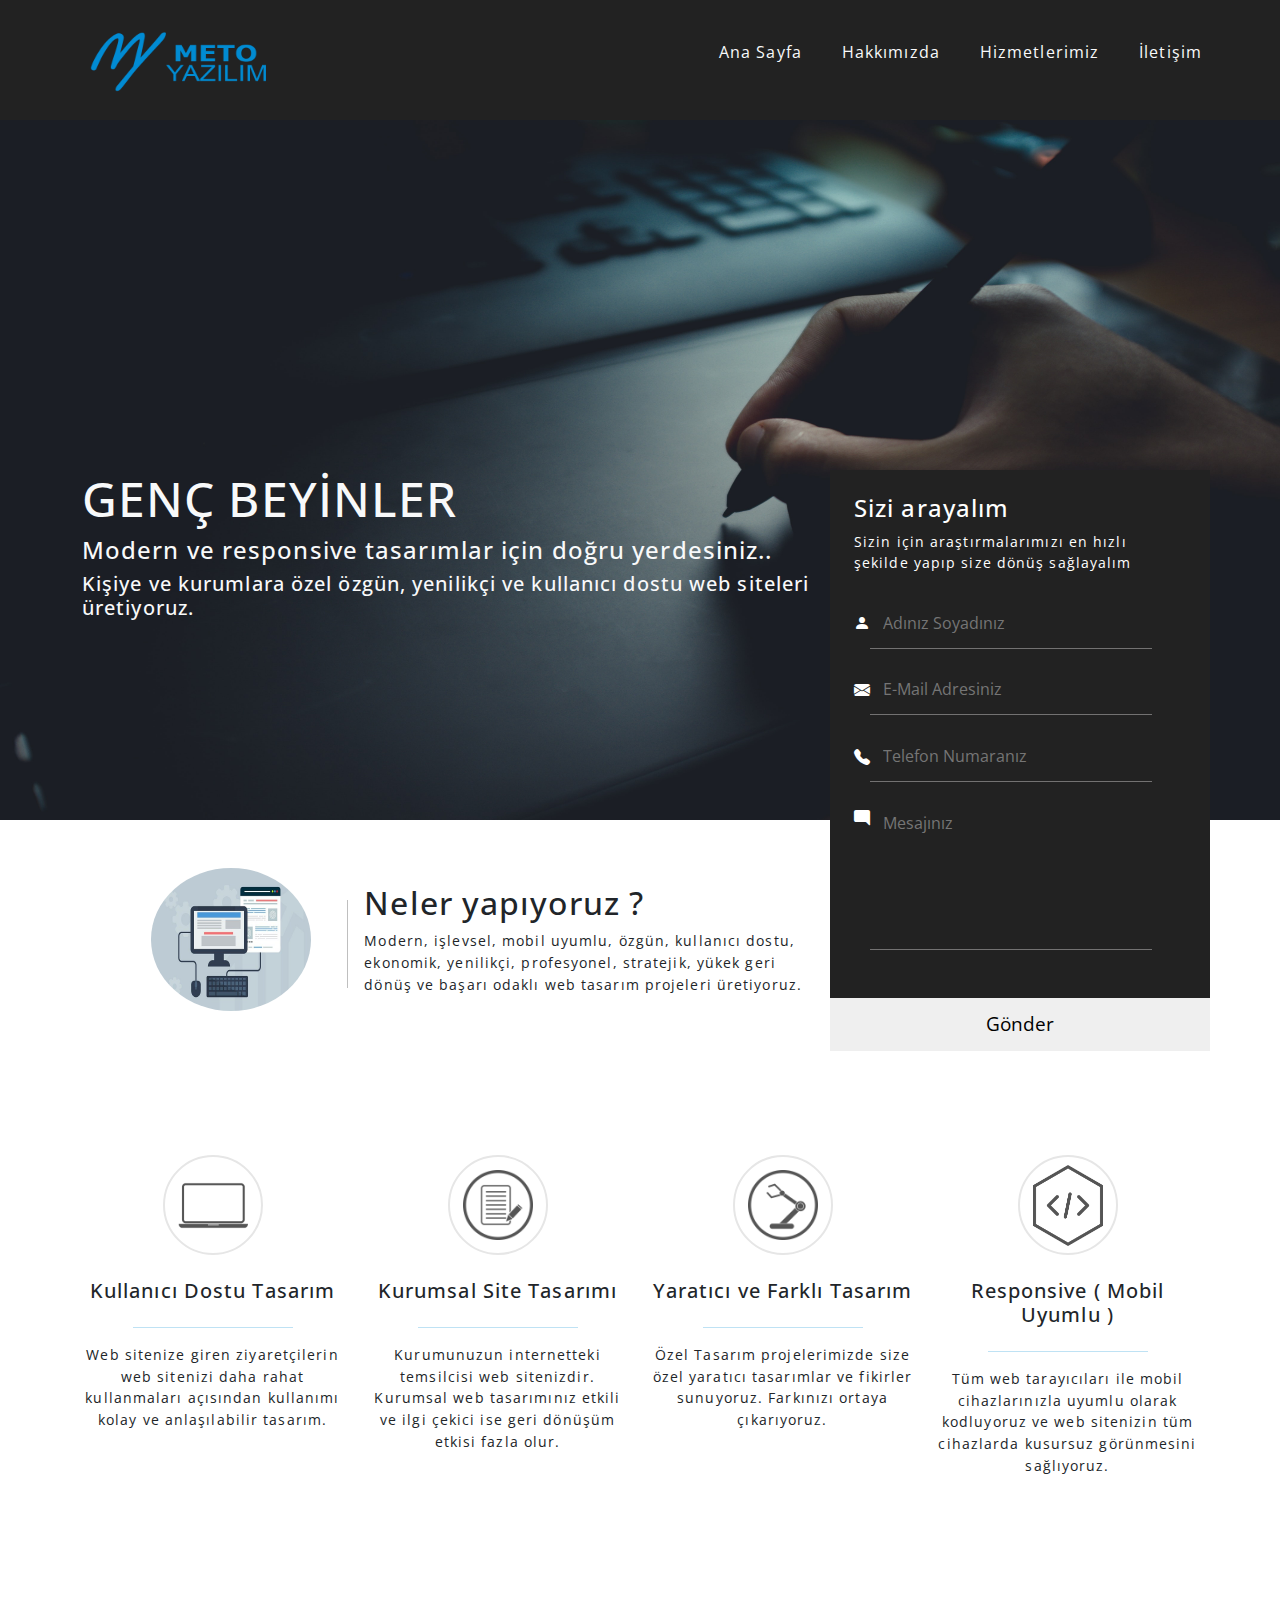
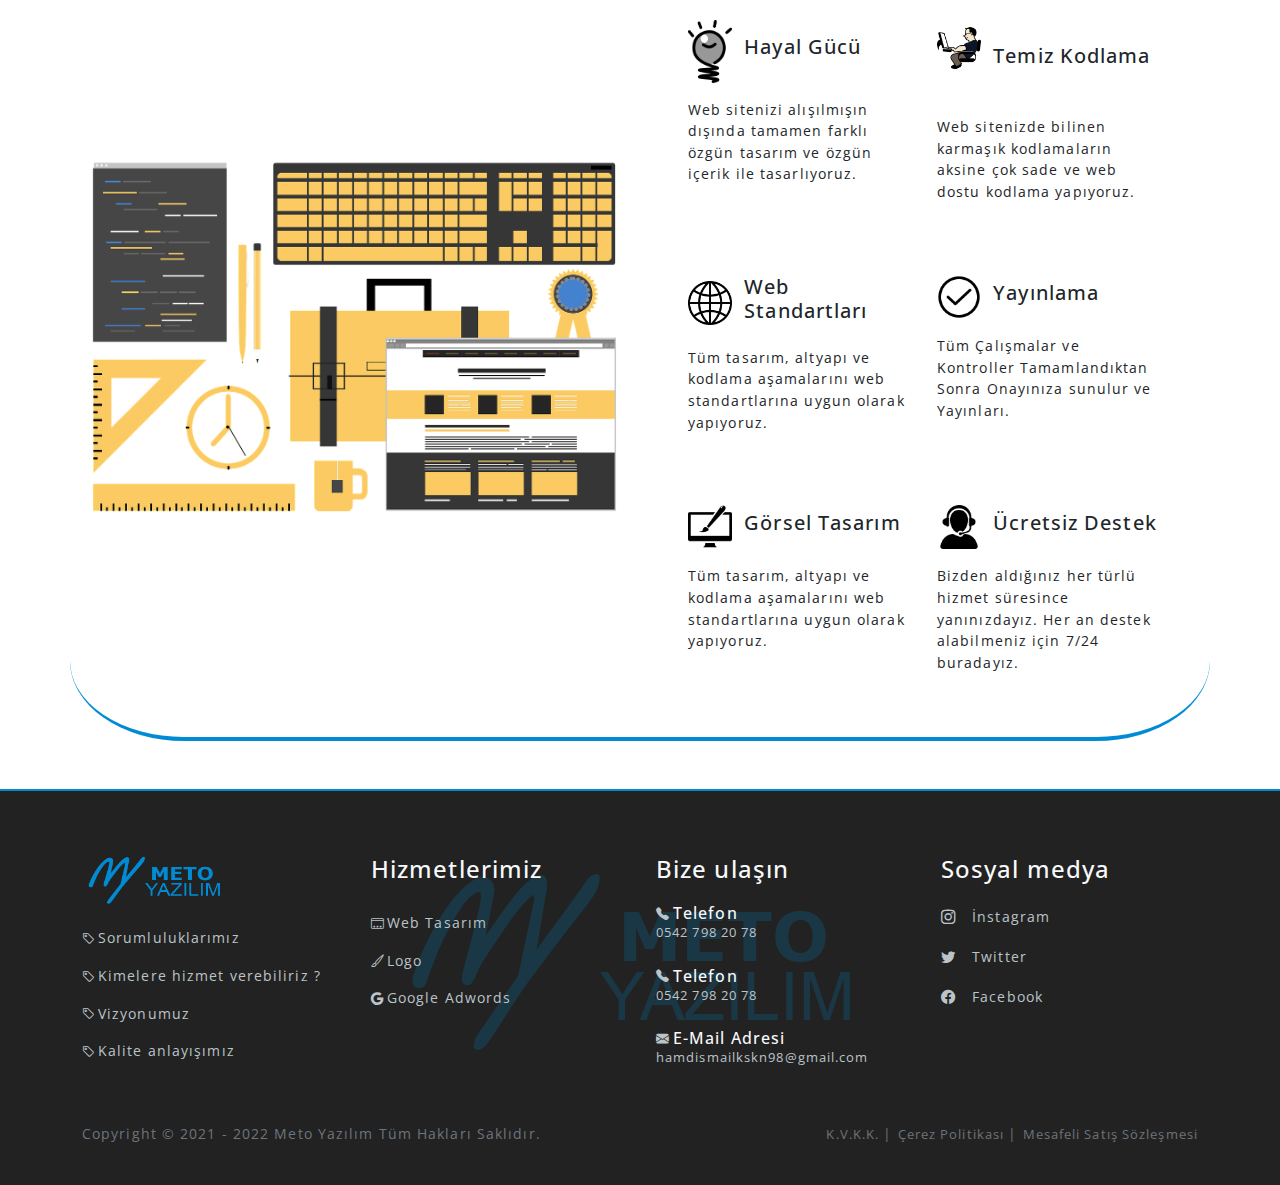
==== commit cc7a8a5a: "header yüksekliği düzeltildi (büyütüldü)." ====
--- a/index.html
+++ b/index.html
@@ -17,17 +17,17 @@
 
     <!-- Menu header -->
     <header class="d-none d-md-block">
-        <div class="container-fluid">
+        <div class="container-fluid d-flex align-items-center">
             <div class="container">
                 <div class="row">
                     <div class="col-lg-4 d-flex align-items-center justify-content-center justify-content-lg-start">
-                        <a href="index.html"><img src="./images/logosonhali.png" style="width: 150px; height:80px;" alt="logo"></a>
+                        <a href="index.html"><img src="./images/logosonhali.png" style="width: 200px; height:100px;" alt="logo"></a>
                     </div>
                     <div class="col-lg-8 navbar navbar-dark d-flex justify-content-lg-end justify-content-center align-items-center">
                         <nav id="menu">
                             <ul class="d-flex list-unstyled">
                                 <li class="me-4"><a class="text-decoration-none text-light" href="index.html">Ana Sayfa</a></li>
-                                <li class="me-4"><a class="text-decoration-none text-light" href="hakkında.html">Hakkımızda</a></li>
+                                <li class="me-4"><a class="text-decoration-none text-light" href="hakkinda.html">Hakkımızda</a></li>
                                 <li class="me-4"><a class="text-decoration-none text-light" href="#">Hizmetlerimiz</a></li>
                                 <li><a class="text-decoration-none text-light" href="#">İletişim</a></li>
                             </ul>
@@ -53,7 +53,7 @@
                     </label>
                     <ul class="position-absolute">
                         <li><a href="index.html">Ana Sayfa</a></li>
-                        <li><a href="hakkında.html">Hakkımızda</a></li>
+                        <li><a href="hakkinda.html">Hakkımızda</a></li>
                         <li><a href="#">Hizmetlerimiz</a></li>
                         <li><a href="#">İletişim</a></li>
                     </ul>
--- a/Css/Extra/main.css
+++ b/Css/Extra/main.css
@@ -1,3 +1,4 @@
+@charset "UTF-8";
 * {
   font-family: "Open Sans", sans-serif;
 }
@@ -17,11 +18,13 @@
 
 header .container-fluid {
   background-color: #222222;
+  height: 120px;
 }
 header .container-fluid .container #menu ul a {
   padding: 0.5rem;
   transition: all 0.5s ease-in-out;
   border-bottom: 2px solid #222222;
+  font-size: 1rem;
 }
 header .container-fluid .container #menu ul a:hover {
   border-bottom: 2px solid #018BD3;
@@ -252,6 +255,59 @@
 }
 .footer-haklar a:hover {
   color: #bcc4c9;
+}
+
+.harita {
+  background-color: #222222;
+}
+.harita h2 {
+  color: white;
+}
+.harita .breadcrumb li {
+  color: rgb(156, 143, 143);
+}
+.harita .breadcrumb li + li::before {
+  content: "/ ";
+  padding-right: 0.5rem;
+}
+.harita .breadcrumb a {
+  color: white;
+  font-size: 1rem;
+  padding-right: 1rem;
+}
+.harita .hakkinda-cizgi {
+  background: #018BD3;
+  border-radius: 100%;
+  width: 120px;
+  height: 120px;
+  bottom: -4rem;
+  right: 1.5rem;
+}
+
+.hakkında .sidebar ul {
+  list-style: none;
+}
+.hakkında .sidebar ul .sidebar-items li {
+  border-bottom: 2px dashed rgb(156, 143, 143);
+  padding: 0;
+  margin: 0;
+}
+.hakkında .sidebar ul .sidebar-items a {
+  color: black;
+  display: inline-block;
+  width: 100%;
+  padding: 1rem;
+}
+.hakkında .sidebar ul .sidebar-items a:hover {
+  color: #018BD3;
+}
+.hakkında .hakkinda-resim img {
+  max-width: 100%;
+  margin-bottom: 4rem;
+  border-radius: 3px;
+}
+.hakkında .hakkinda-icerik h3 {
+  margin-bottom: 2rem;
 }
 
 @media (min-width: 768px) and (max-width: 992px) {
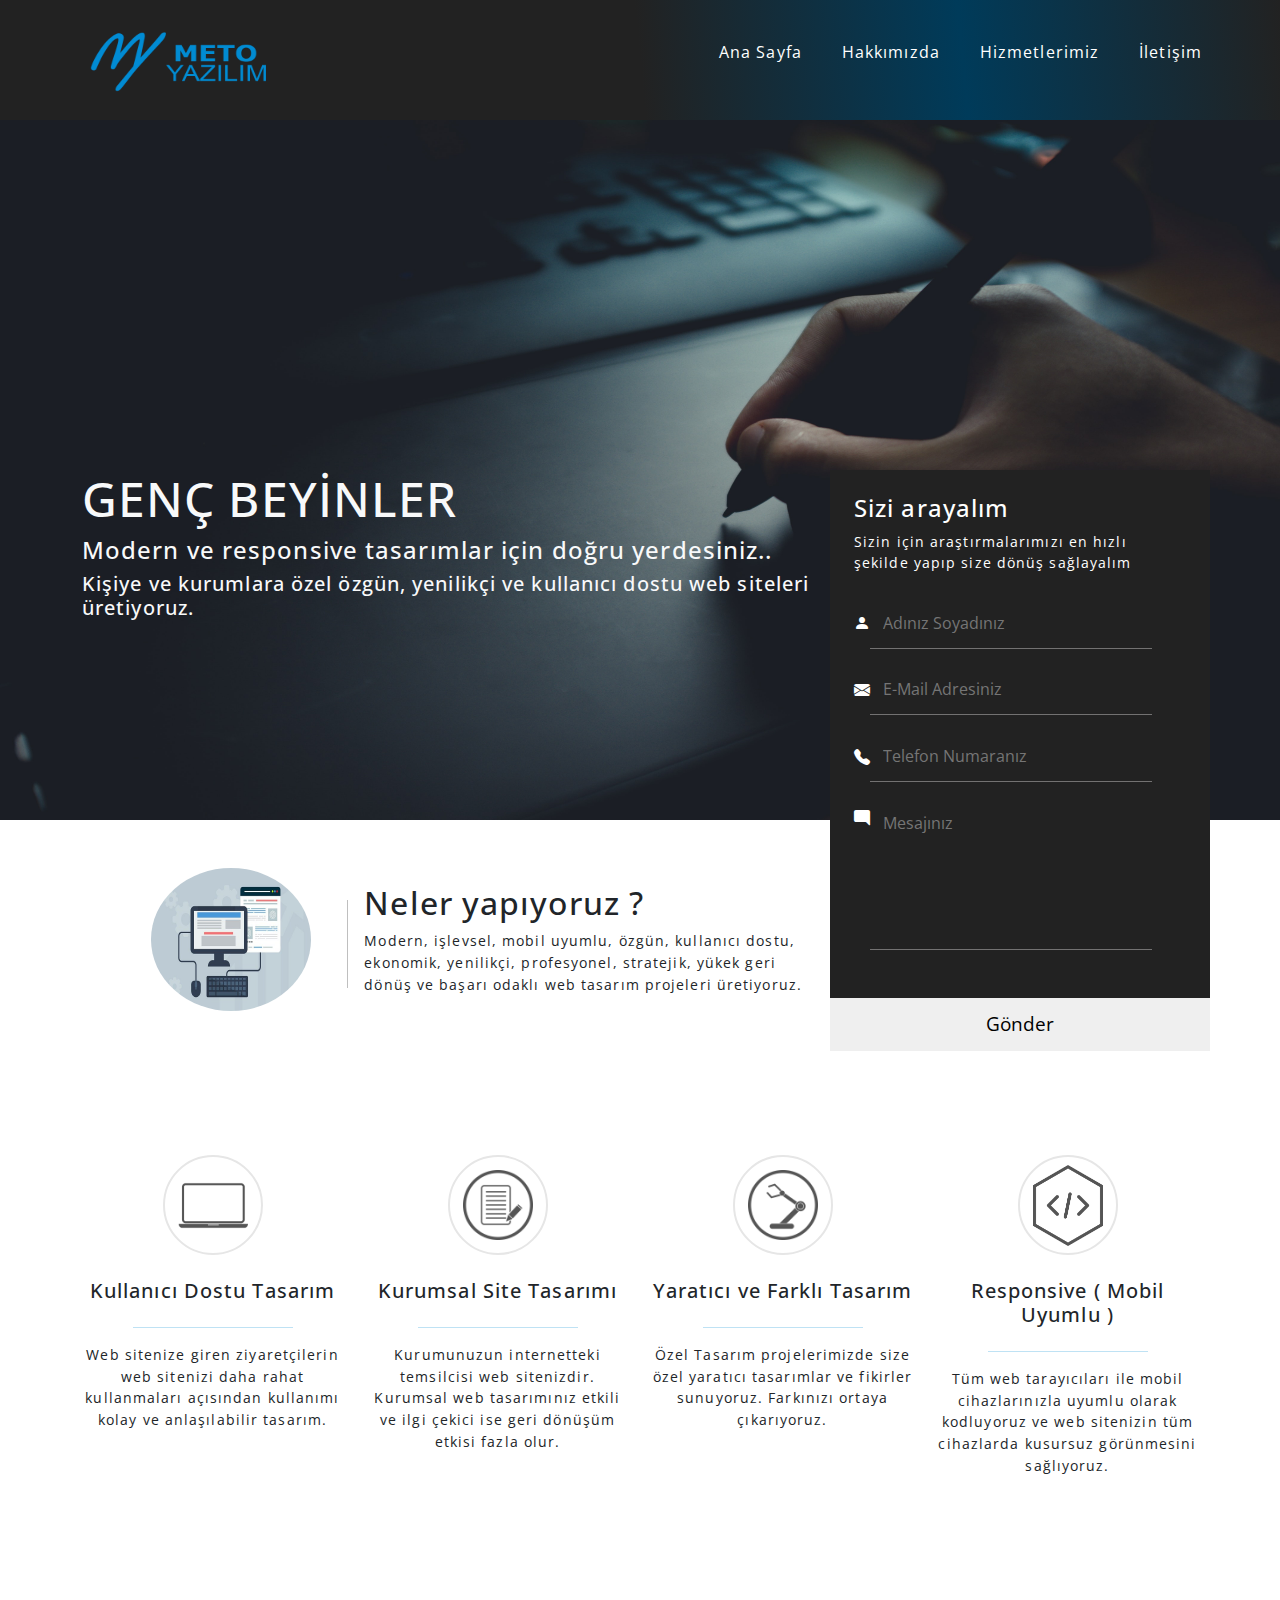
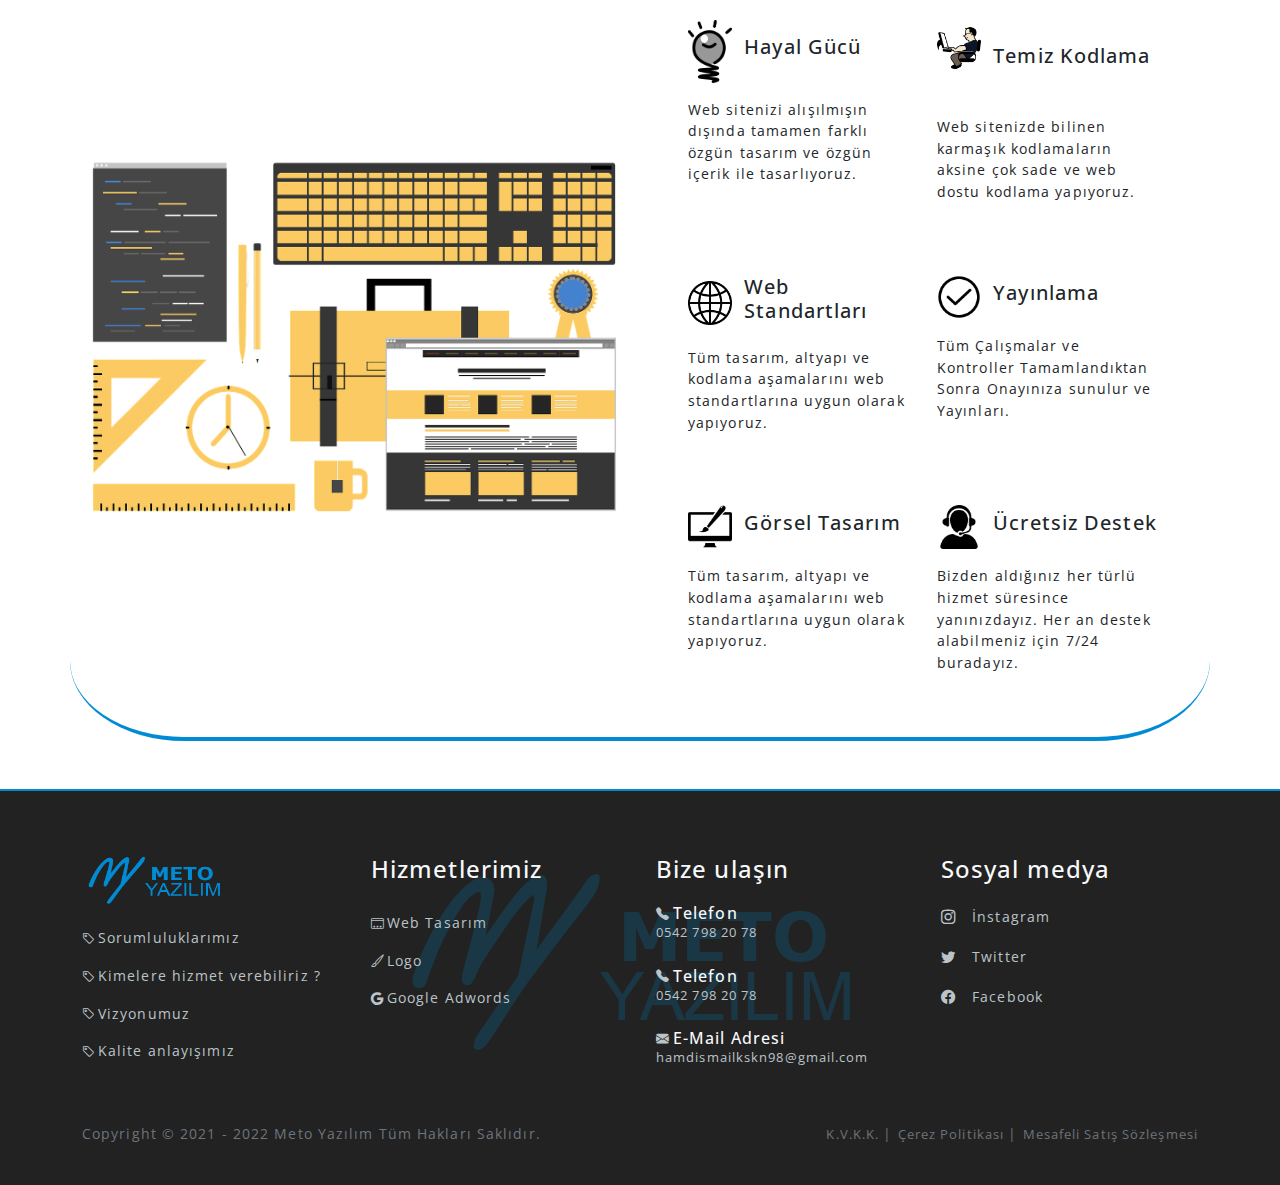
==== commit d54e8abc: "menu değişti ve hakkında düzenlendi." ====
--- a/index.html
+++ b/index.html
@@ -26,10 +26,10 @@
                     <div class="col-lg-8 navbar navbar-dark d-flex justify-content-lg-end justify-content-center align-items-center">
                         <nav id="menu">
                             <ul class="d-flex list-unstyled">
-                                <li class="me-4"><a class="text-decoration-none text-light" href="index.html">Ana Sayfa</a></li>
-                                <li class="me-4"><a class="text-decoration-none text-light" href="hakkinda.html">Hakkımızda</a></li>
-                                <li class="me-4"><a class="text-decoration-none text-light" href="#">Hizmetlerimiz</a></li>
-                                <li><a class="text-decoration-none text-light" href="#">İletişim</a></li>
+                                <li class="me-4"><a class="text-decoration-none" href="index.html">Ana Sayfa</a></li>
+                                <li class="me-4"><a class="text-decoration-none" href="hakkinda.html">Hakkımızda</a></li>
+                                <li class="me-4"><a class="text-decoration-none" href="#">Hizmetlerimiz</a></li>
+                                <li><a class="text-decoration-none" href="#">İletişim</a></li>
                             </ul>
                         </nav>
                     </div>
--- a/Css/Extra/main.css
+++ b/Css/Extra/main.css
@@ -17,16 +17,18 @@
 }
 
 header .container-fluid {
-  background-color: #222222;
+  background: -webkit-linear-gradient(left bottom, #222222, #222222, #222222, #003b5a, #222222);
   height: 120px;
 }
 header .container-fluid .container #menu ul a {
   padding: 0.5rem;
-  transition: all 0.5s ease-in-out;
-  border-bottom: 2px solid #222222;
+  border-bottom: 2px solid rgba(0, 0, 0, 0);
   font-size: 1rem;
+  color: rgb(255, 255, 255);
+  transition: all 0.3s ease-in-out;
 }
 header .container-fluid .container #menu ul a:hover {
+  color: #cccccc;
   border-bottom: 2px solid #018BD3;
   border-radius: 9px;
   padding: 0.5rem;
@@ -258,7 +260,7 @@
 }
 
 .harita {
-  background-color: #222222;
+  background: -webkit-linear-gradient(left bottom, #222222, #222222, #222222, #003b5a, #222222);
 }
 .harita h2 {
   color: white;
@@ -276,16 +278,30 @@
   padding-right: 1rem;
 }
 .harita .hakkinda-cizgi {
-  background: #018BD3;
-  border-radius: 100%;
+  background-color: #222222;
   width: 120px;
   height: 120px;
-  bottom: -4rem;
-  right: 1.5rem;
+  border-radius: 100%;
+  bottom: -3.5rem;
+  right: 0;
+  transition: all 0.4s;
+}
+.harita .hakkinda-cizgi:hover {
+  background-color: #003b5a;
+}
+.harita .hakkinda-cizgi .harf {
+  left: 1.5rem;
+  top: 1.2rem;
+  color: white;
+}
+.harita .hakkinda-cizgi .harf h1 {
+  font-size: 4rem;
+  font-family: "BhuTuka Expanded One", cursive;
 }
 
 .hakkında .sidebar ul {
   list-style: none;
+  padding: 0;
 }
 .hakkında .sidebar ul .sidebar-items li {
   border-bottom: 2px dashed rgb(156, 143, 143);
@@ -302,8 +318,9 @@
   color: #018BD3;
 }
 .hakkında .hakkinda-resim img {
-  max-width: 100%;
-  margin-bottom: 4rem;
+  width: 100%;
+  height: 50vh;
+  margin-bottom: 2rem;
   border-radius: 3px;
 }
 .hakkında .hakkinda-icerik h3 {
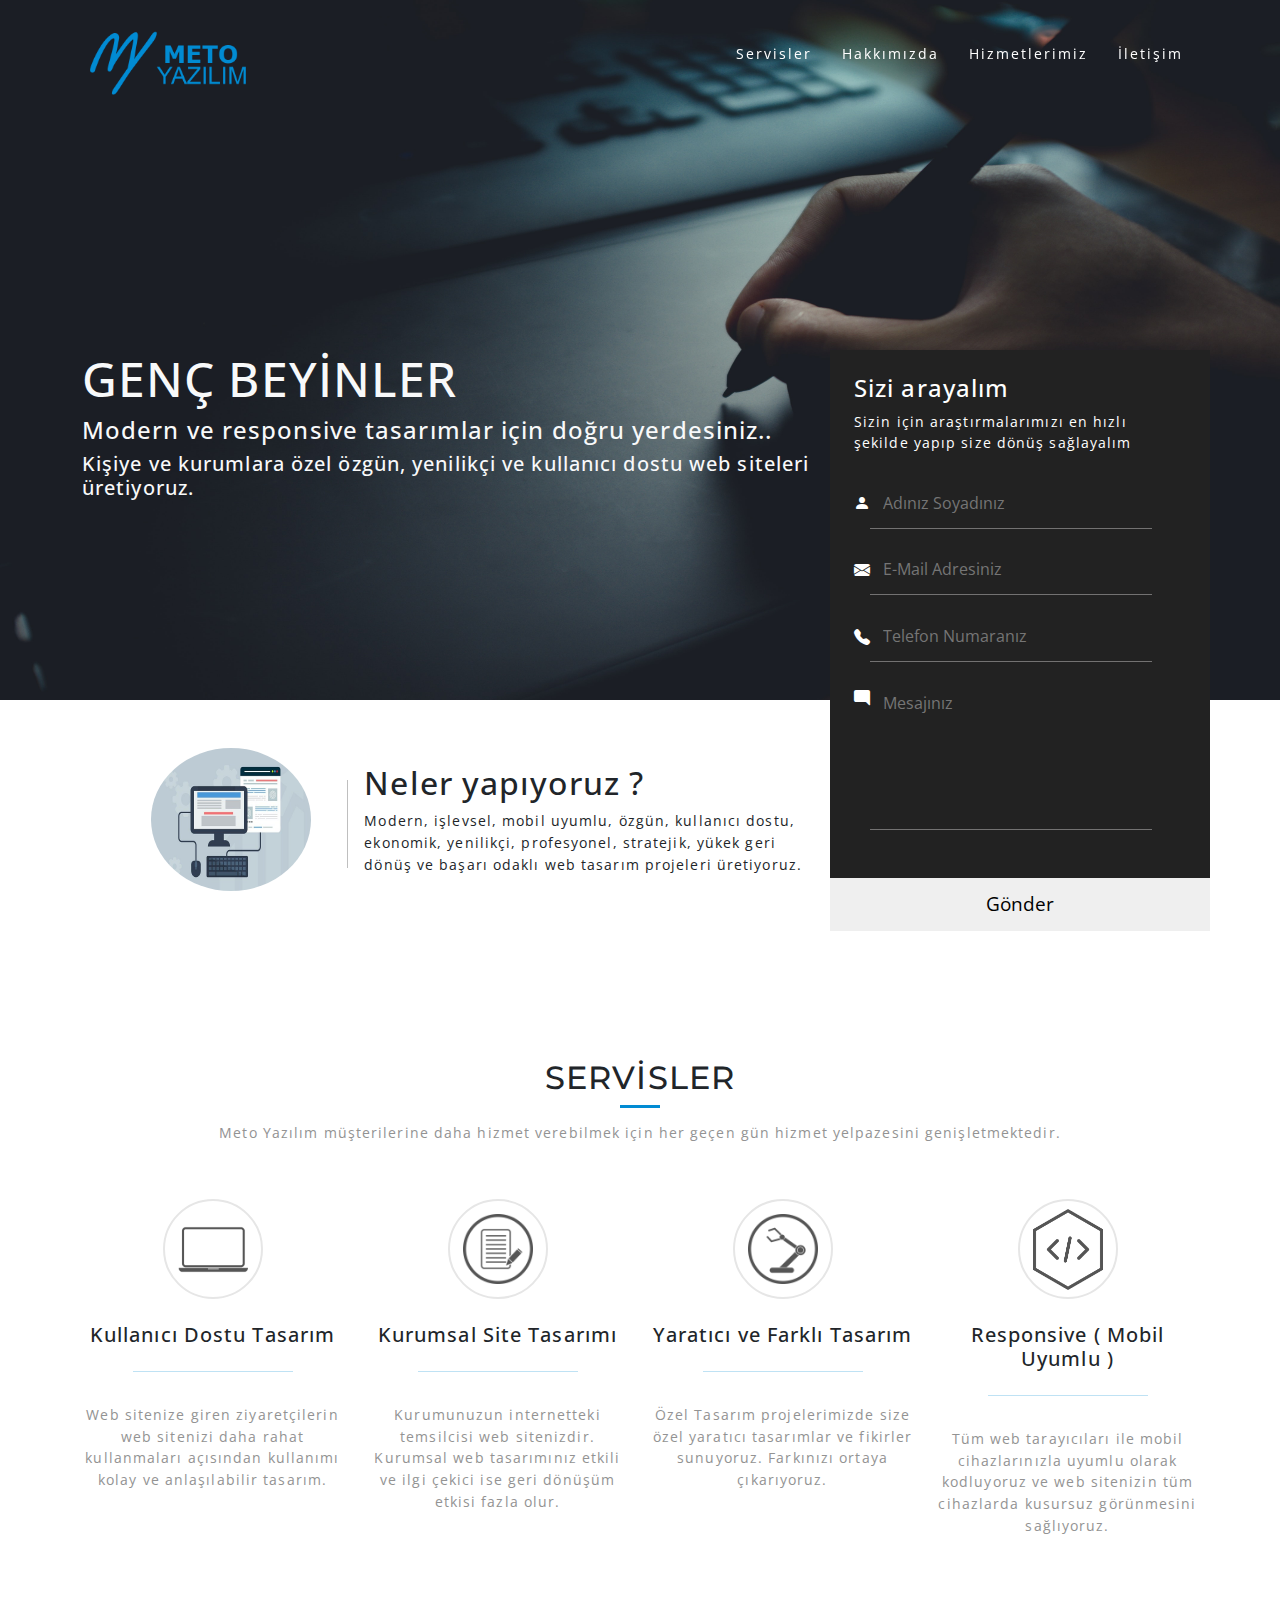
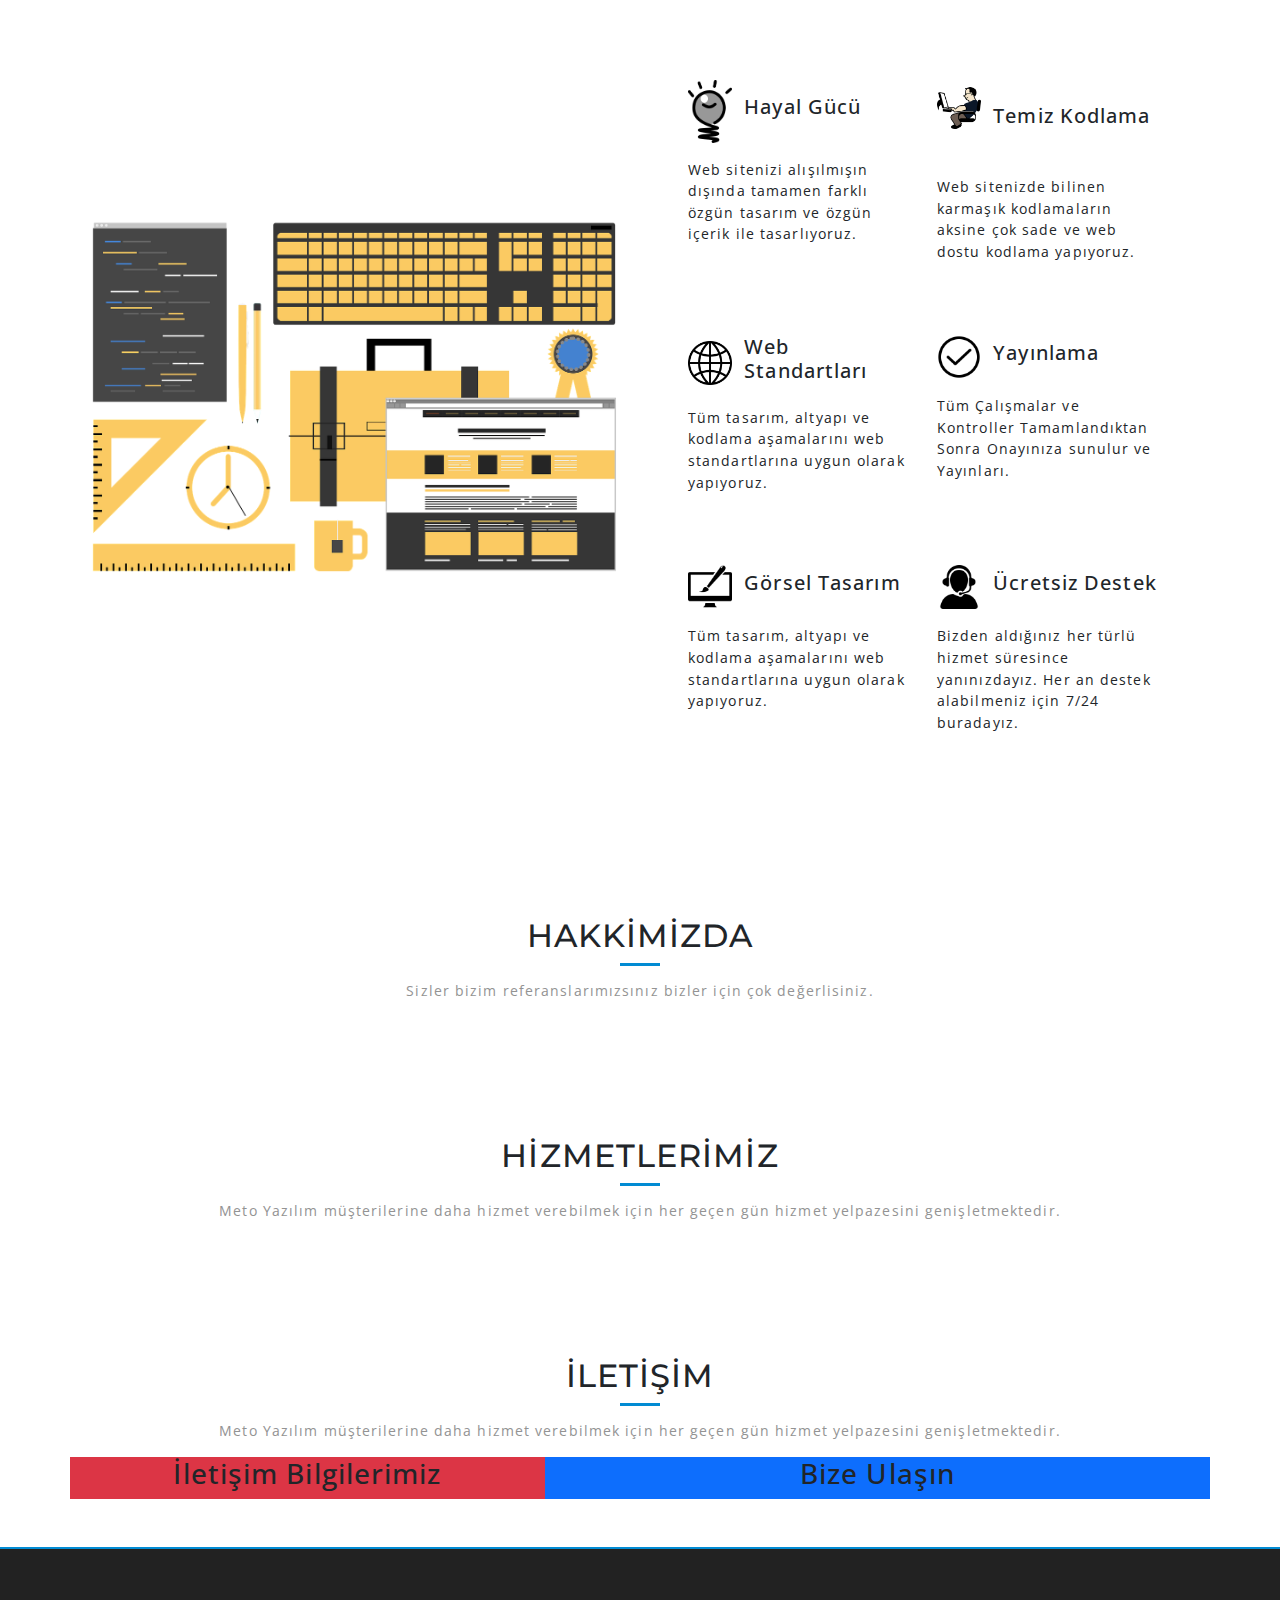
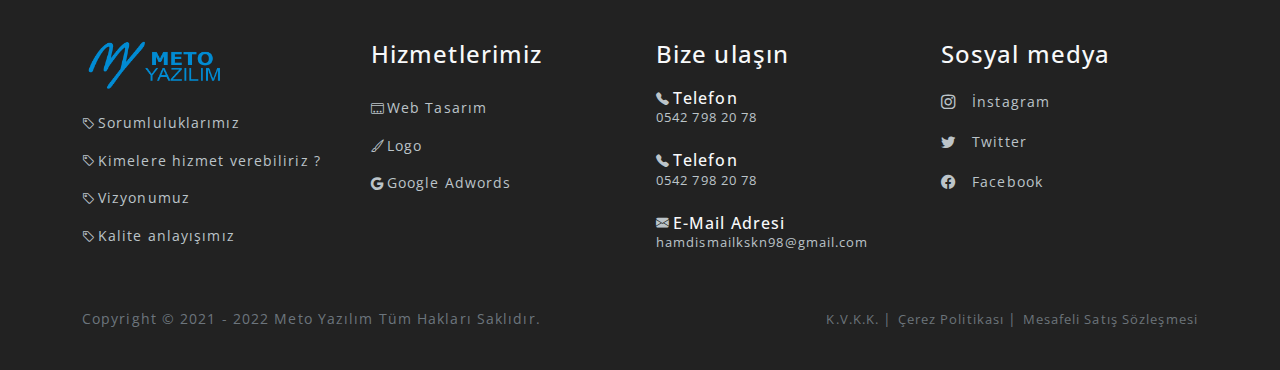
==== commit 401501c9: "navbar değiştirildi ve düzeltildi." ====
--- a/index.html
+++ b/index.html
@@ -11,57 +11,52 @@
     <link rel="preconnect" href="https://fonts.gstatic.com" crossorigin>
     <link href="https://fonts.googleapis.com/css2?family=Open+Sans:wght@400;800&display=swap" rel="stylesheet">
     <link rel="stylesheet" href="https://cdn.jsdelivr.net/npm/bootstrap-icons@1.9.1/font/bootstrap-icons.css">
+    <link rel="preconnect" href="https://fonts.googleapis.com">
+    <link rel="preconnect" href="https://fonts.gstatic.com" crossorigin>
+    <link href="https://fonts.googleapis.com/css2?family=Montserrat:wght@700&display=swap" rel="stylesheet">
     <title>Meto Yazılım</title>
 </head>
-<body>
-
+<body id="page-body">
     <!-- Menu header -->
-    <header class="d-none d-md-block">
-        <div class="container-fluid d-flex align-items-center">
-            <div class="container">
-                <div class="row">
-                    <div class="col-lg-4 d-flex align-items-center justify-content-center justify-content-lg-start">
-                        <a href="index.html"><img src="./images/logosonhali.png" style="width: 200px; height:100px;" alt="logo"></a>
-                    </div>
-                    <div class="col-lg-8 navbar navbar-dark d-flex justify-content-lg-end justify-content-center align-items-center">
-                        <nav id="menu">
-                            <ul class="d-flex list-unstyled">
-                                <li class="me-4"><a class="text-decoration-none" href="index.html">Ana Sayfa</a></li>
-                                <li class="me-4"><a class="text-decoration-none" href="hakkinda.html">Hakkımızda</a></li>
-                                <li class="me-4"><a class="text-decoration-none" href="#">Hizmetlerimiz</a></li>
-                                <li><a class="text-decoration-none" href="#">İletişim</a></li>
-                            </ul>
-                        </nav>
-                    </div>
+    <header class="fixed-top d-none d-lg-block p-2 d-flex  justify-content-between align-items-center" id="anasayfa">
+        <div class="container">
+            <div class="row">
+                <div class="col-md-4 d-flex align-items-center logo ">
+                    <a href="#page-body"><img src="./images/logosonhali.png" alt="logo"></a>
+                </div>
+                <div class="col-md-8 d-flex justify-content-end align-items-center">
+                    <ul class="d-flex align-items-center">
+                        <li><a href="#servisler">Servisler</a></li>
+                        <li><a href="#hakkimizda">Hakkımızda</a></li>
+                        <li><a href="#hizmetlerimiz">Hizmetlerimiz</a></li>
+                        <li><a href="#iletisim">İletişim</a></li>
+                    </ul>
                 </div>
             </div>
         </div>
     </header>
 
-
     <!-- Mobil Menu Header -->
-    <nav>
-        <div class="container-fluid fixed-top mobil-menu d-md-none align-items-center">
-            <div class="row position-relative">
-                <div class="col-4 logo">
-                    <img src="./images/logosonhali.png" alt="logo">
-                </div>
-                <div class="col-8 d-flex align-self-center justify-content-end">
-                    <input type="checkbox" id="menuBtn">
-                    <label for="menuBtn" class="menuBtn">
-                        <i class="bi bi-list mobil-menu-icons me-2"></i>
-                    </label>
-                    <ul class="position-absolute">
-                        <li><a href="index.html">Ana Sayfa</a></li>
-                        <li><a href="hakkinda.html">Hakkımızda</a></li>
-                        <li><a href="#">Hizmetlerimiz</a></li>
-                        <li><a href="#">İletişim</a></li>
+    <nav class="navbar navbar-expand-lg d-lg-none navbar-dark fixed-top">
+        <div class="container">
+            <div class="logo"><a href="#page-body"><img src="./images/logosonhali.png" alt="logo" width="150" height="auto"></a></div>
+            <button type="button" class="navbar-toggler" data-bs-toggle="offcanvas" data-bs-target="#myNavbar" aria-controls="myNavbar" aria-label="menüyü açma kapama butonu" aria-expanded="false"><span class="navbar-toggler-icon"></span></button>
+            <div class="offcanvas offcanvas-end" tabindex="-1" id="myNavbar" aria-labelledby="myLabel">
+                <div class="offcanvas-header">
+                    <h5 class="offcanvas-title" id="myLabel">Menü</h5>
+                    <button type="button" class="btn-close text-reset" data-bs-dismiss="offcanvas" aria-label="Kapat"></button>                   
+                </div>
+                <div class="offcanvas-body">
+                    <ul class="navbar-nav justify-content-end flex-grow-1 text-uppercase ms-auto py-lg-2 ">
+                        <li class="nav-item"><a href="#servisler" class="nav-link">Servisler</a></li>
+                        <li class="nav-item"><a href="#hakkimizda" class="nav-link">Hakkımızda</a></li>
+                        <li class="nav-item"><a href="#hizmetlerimiz" class="nav-link">Hizmetlerimiz</a></li>
+                        <li class="nav-item"><a href="#iletisim" class="nav-link">İletişim</a></li>
                     </ul>
-                </div>                
+                </div>
             </div>
         </div>
     </nav>
-
 
     <!-- hızlı randevu -->
         <div class="container-fluid d-flex flex-column p-0 position-relative justify-content-lg-center slider">
@@ -118,7 +113,6 @@
             </div>
         </div>
 
-
         <!-- Ön bilgi -->
         <section>
             <div class="container aciklama">
@@ -141,11 +135,16 @@
             </div>
         </section>
 
-
         <!-- section içerik 1 -->
-        <section>
+        <section id="servisler" class="basliklar">
             <div class="container mt-lg-5 pb-5 pt-lg-5 text-center">
-                <div class="row mt-5">
+                <div class="col-md-12 pt-5 mt-4 fw-bold text-uppercase d-flex position-relative d-flex justify-content-center align-items-center"><h2>Servisler</h2> 
+                    <div class="col-md-1 position-absolute baslik-cizgi"></div>                 
+                </div>
+                <div class="col-md-12">
+                    <p>Meto Yazılım müşterilerine daha hizmet verebilmek için her geçen gün hizmet yelpazesini genişletmektedir.</p>
+                </div>
+                <div class="row mt-5 pt-2">
                     <div class="col-md-3 web d-flex flex-column align-items-center">                       
                         <div class="on-icerik-icon position-relative"><img class="ilk-once" src="./images/kullanıcı-dostu.png" width="70">
                         <div class="on-icerik-hover position-absolute"><img src="./images/kullanıcı-dostu-hover.png" width="70"></div>
@@ -185,7 +184,6 @@
                 </div>
             </div>
         </section>
-
 
         <!-- ikinci içerik -->
         <section>
@@ -231,6 +229,45 @@
             </div>
         </section>
 
+        <!-- Hakkımızda -->
+        <section id="hakkimizda" class="basliklar">
+            <div class="container text-center pt-lg-5">
+                <div class="col-md-12 pt-5 mt-4 fw-bold text-uppercase d-flex position-relative d-flex justify-content-center align-items-center"><h2>Hakkimizda</h2> 
+                    <div class="col-md-1 position-absolute baslik-cizgi"></div>                 
+                </div>
+                <div class="col-md-12">
+                    <p>Sizler bizim referanslarımızsınız bizler için çok değerlisiniz.</p>
+                </div>
+            </div>
+        </section>
+
+        <!-- Hizmetler -->
+        <section id="hizmetlerimiz" class="basliklar">
+            <div class="container text-center pt-lg-5">
+                <div class="col-md-12 pt-5 mt-4 fw-bold text-uppercase d-flex position-relative d-flex justify-content-center align-items-center"><h2>Hizmetlerimiz</h2> 
+                    <div class="col-md-1 position-absolute baslik-cizgi"></div>                 
+                </div>
+                <div class="col-md-12">
+                    <p>Meto Yazılım müşterilerine daha hizmet verebilmek için her geçen gün hizmet yelpazesini genişletmektedir.</p>
+                </div>
+            </div>
+        </section>
+
+        <!-- iletisim -->
+        <section id="iletisim" class="basliklar">
+            <div class="container text-center pt-lg-5">
+                <div class="col-md-12 pt-5 mt-4 fw-bold text-uppercase d-flex position-relative d-flex justify-content-center align-items-center"><h2>İletişim</h2> 
+                    <div class="col-md-1 position-absolute baslik-cizgi"></div>                 
+                </div>
+                <div class="col-md-12">
+                    <p>Meto Yazılım müşterilerine daha hizmet verebilmek için her geçen gün hizmet yelpazesini genişletmektedir.</p>
+                </div>
+                <div class="row">
+                    <div class="col-md-5 bg-danger"><h3>İletişim Bilgilerimiz</h3></div>
+                    <div class="col-md-7 bg-primary"><h3>Bize Ulaşın</h3></div>
+                </div>
+            </div>
+        </section>
 
         <!-- footer alt kısım -->
         <footer>
@@ -282,7 +319,6 @@
             </div>
         </footer>
 
-
         <!-- footer 2 haklar -->
             <div class="container-fluid footer-haklar">
                 <div class="container">
@@ -296,6 +332,18 @@
                     </div>
                 </div>
             </div>
+            
+            <!-- yukarı çık butonu
+            <div class="yukariButon position-fixed bottom-0 end-0 d-flex justify-content-center align-items-center">
+                <a href="#page-body"><i class="bi bi-arrow-up"></i></a>
+            </div> -->
     <script src="./js/bootstrap.bundle.min.js"></script>
+    <script src="https://code.jquery.com/jquery-3.6.1.js"></script>
+    <script>
+        window.addEventListener("scroll", function(){
+            var header = document.querySelector("header");
+            header.classList.toggle("sticky", window.scrollY > 0);
+        })
+    </script>
 </body>
 </html>--- a/Css/Extra/main.css
+++ b/Css/Extra/main.css
@@ -16,22 +16,50 @@
   text-decoration: none;
 }
 
-header .container-fluid {
-  background: -webkit-linear-gradient(left bottom, #222222, #222222, #222222, #003b5a, #222222);
-  height: 120px;
-}
-header .container-fluid .container #menu ul a {
-  padding: 0.5rem;
-  border-bottom: 2px solid rgba(0, 0, 0, 0);
-  font-size: 1rem;
-  color: rgb(255, 255, 255);
-  transition: all 0.3s ease-in-out;
-}
-header .container-fluid .container #menu ul a:hover {
-  color: #cccccc;
-  border-bottom: 2px solid #018BD3;
-  border-radius: 9px;
-  padding: 0.5rem;
+header {
+  width: 100%;
+  transition: 0.6s;
+  z-index: 100000;
+}
+header li {
+  list-style: none;
+}
+header li a {
+  text-decoration: none;
+  color: white;
+  margin: 0 15px;
+  letter-spacing: 2px;
+  font-weight: 500px;
+  transition: 0.6s;
+  font-size: 0.9rem;
+}
+header .logo img {
+  transition: 0.6s;
+  max-width: 50%;
+  height: auto;
+}
+
+header.sticky {
+  background-color: #222222;
+}
+header.sticky .logo img {
+  transition: 0.6s;
+  max-width: 35%;
+}
+header.sticky li a {
+  font-size: 0.8rem;
+}
+
+.navbar {
+  background: #222222;
+}
+
+.nav-item a {
+  color: #222222;
+  transition: all 0.5s ease-in-out;
+}
+.nav-item a:hover {
+  background-color: #018BD3;
 }
 
 .randevu-icerik {
@@ -166,10 +194,21 @@
   width: 10rem;
 }
 
-.ikinci-icerik {
-  border-bottom: 4px solid #018BD3;
-  border-radius: 10%;
-}
+.basliklar h2 {
+  display: inline;
+  font-family: "Montserrat", sans-serif;
+}
+.basliklar p {
+  color: #939393;
+  padding-top: 1rem;
+}
+.basliklar .baslik-cizgi {
+  margin-top: 3rem;
+  background-color: #018BD3;
+  width: 40px;
+  height: 3px;
+}
+
 .ikinci-icerik .resim img {
   max-width: 100%;
   height: auto;
@@ -188,8 +227,8 @@
   background-color: #222222;
 }
 footer .container-fluid {
-  background: url("/images/footerlogo.png") no-repeat center center;
   border-top: 2px solid #018BD3;
+  padding-top: 1.7rem;
 }
 footer .container-fluid h4 {
   padding-bottom: 0.75rem;
@@ -356,70 +395,4 @@
   .ikinci-icerik .ikinci-icerik-items {
     margin-bottom: 1rem;
   }
-}
-@media (max-width: 768px) {
-  .mobil-menu {
-    background-color: #222222;
-  }
-  .mobil-menu .logo img {
-    max-width: 100%;
-    height: auto;
-  }
-  .mobil-menu ul {
-    position: fixed;
-    background-color: #222222;
-    margin-top: 7rem;
-    width: 100%;
-    height: 70vh;
-    display: flex;
-    flex-direction: column;
-    align-items: center;
-    justify-content: space-evenly;
-    list-style: none;
-    left: -100%;
-    top: 0;
-    transition: all 0.5s;
-    padding: 0;
-  }
-  .mobil-menu ul li {
-    width: 100%;
-    text-align: center;
-    padding: 0;
-  }
-  .mobil-menu ul li a {
-    color: white;
-    font-size: 1.2rem;
-    display: inline-block;
-    padding: 1rem;
-    width: 100%;
-    transition: all 0.5s;
-  }
-  .mobil-menu ul li a:hover {
-    background-color: #018BD3;
-  }
-  .mobil-menu .mobil-menu-icons {
-    font-size: 3rem;
-    color: #018BD3;
-  }
-  .mobil-menu #menuBtn {
-    display: none;
-  }
-  .mobil-menu #menuBtn:checked ~ ul {
-    left: 0;
-  }
-}
-@media (max-width: 650px) {
-  .mobil-menu ul {
-    margin-top: 6rem;
-  }
-}
-@media (max-width: 575px) {
-  .mobil-menu ul {
-    margin-top: 5rem;
-  }
-}
-@media (max-width: 500px) {
-  .mobil-menu ul {
-    margin-top: 4rem;
-  }
 }/*# sourceMappingURL=main.css.map */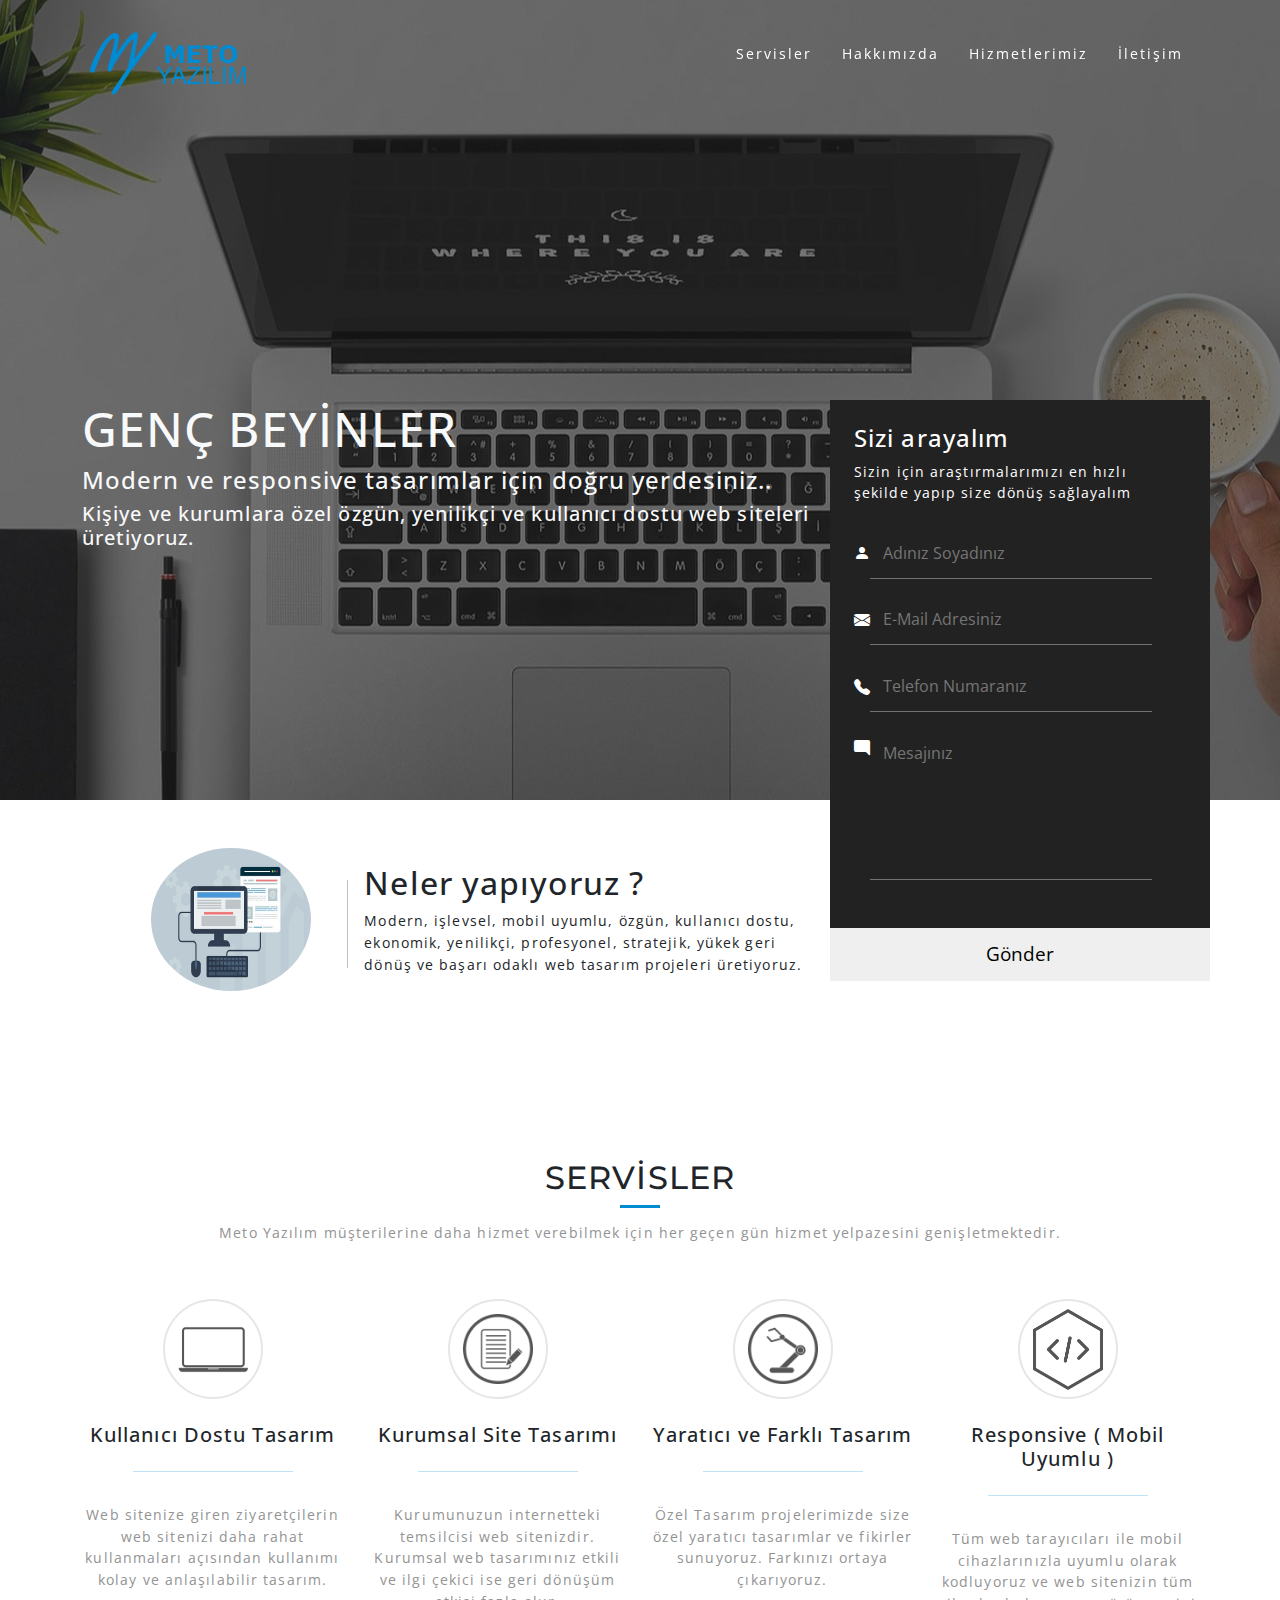
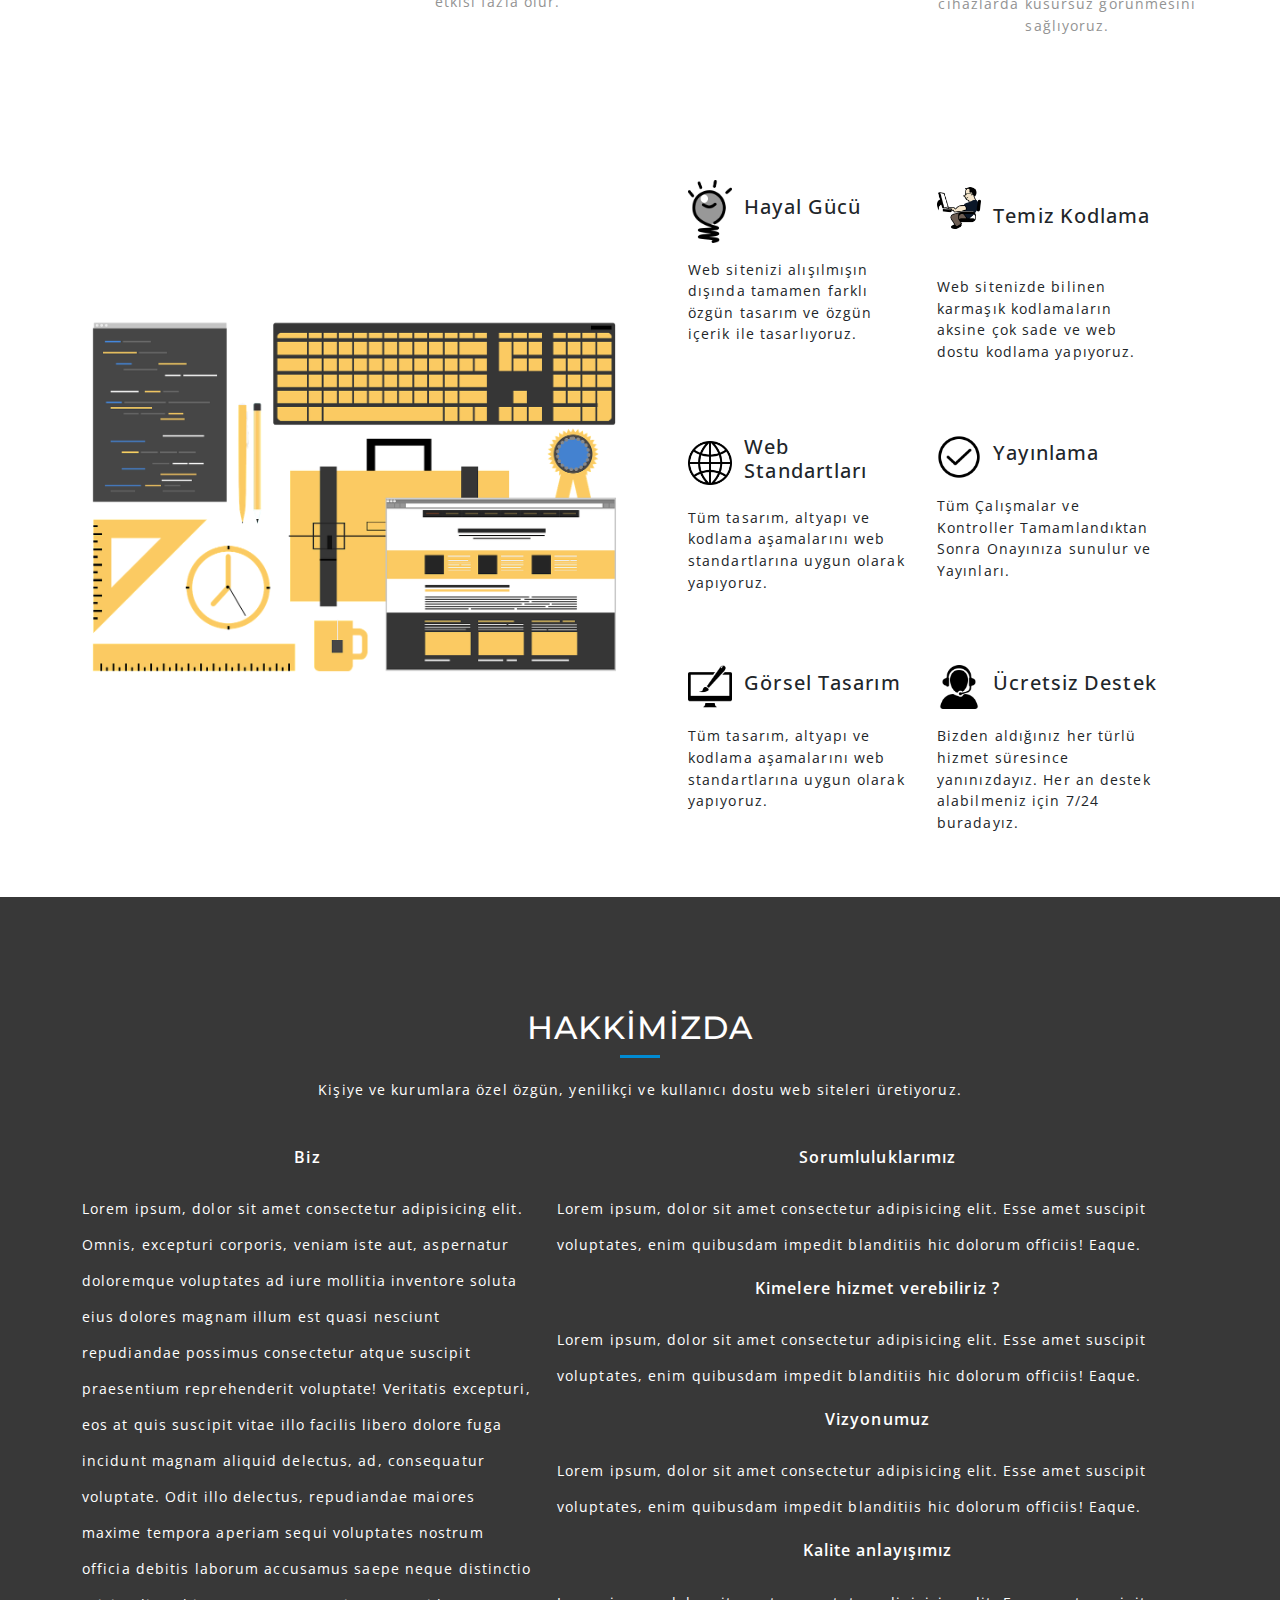
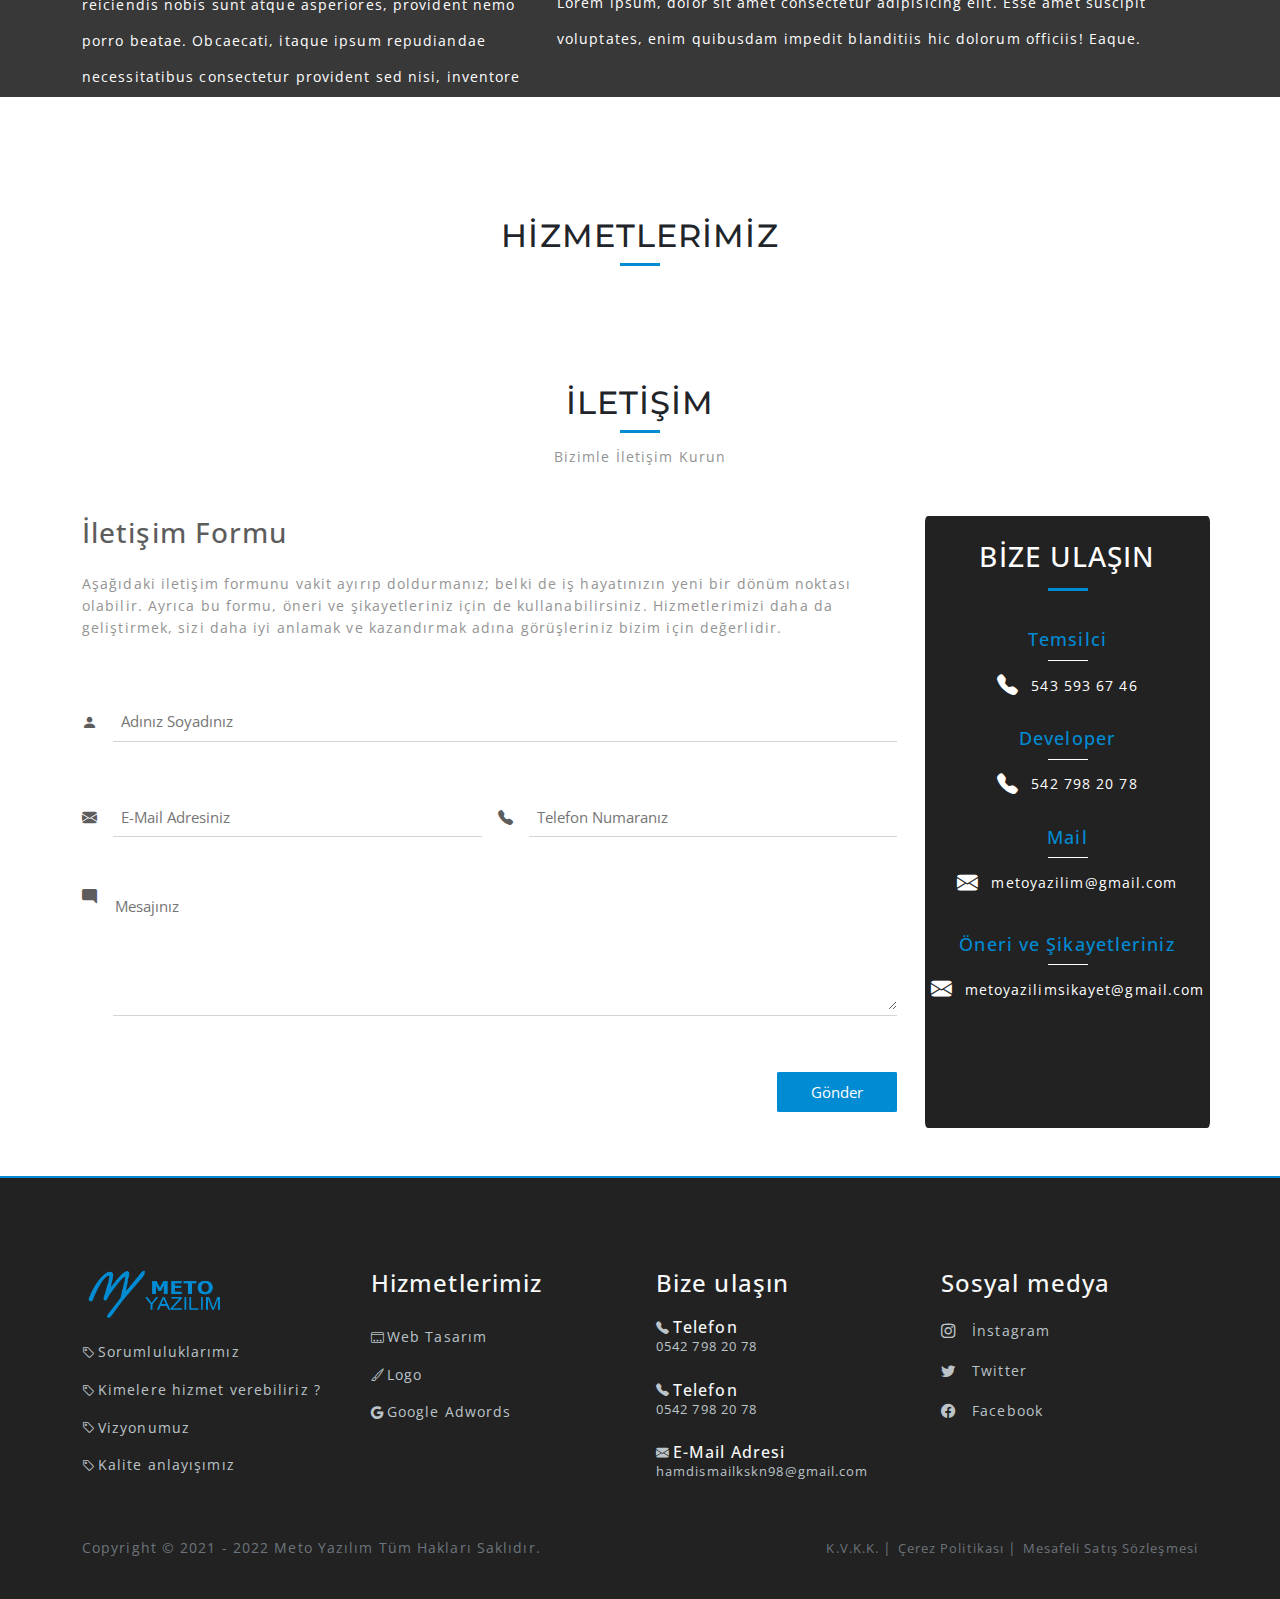
==== commit bb02ae95: "hakkımda ve iletişim sayfaları eklendi." ====
--- a/index.html
+++ b/index.html
@@ -60,9 +60,7 @@
 
     <!-- hızlı randevu -->
         <div class="container-fluid d-flex flex-column p-0 position-relative justify-content-lg-center slider">
-            <div class="resim opacity-100">
-                <img src="./images/slder.jpg" width="100%" height="700px" alt="silder">
-            </div>
+        <div class="container-fluid sliderRenk d-flex flex-column p-0 position-relative justify-content-lg-center">
             <div class="container align-self-center position-absolute top-50">
                 <div class="row">
                     <div class="col-lg-8 text-light">
@@ -111,6 +109,7 @@
                     </div>
                 </div>               
             </div>
+        </div>  
         </div>
 
         <!-- Ön bilgi -->
@@ -231,12 +230,39 @@
 
         <!-- Hakkımızda -->
         <section id="hakkimizda" class="basliklar">
-            <div class="container text-center pt-lg-5">
-                <div class="col-md-12 pt-5 mt-4 fw-bold text-uppercase d-flex position-relative d-flex justify-content-center align-items-center"><h2>Hakkimizda</h2> 
-                    <div class="col-md-1 position-absolute baslik-cizgi"></div>                 
-                </div>
-                <div class="col-md-12">
-                    <p>Sizler bizim referanslarımızsınız bizler için çok değerlisiniz.</p>
+            <div class="container-fluid hakkimdaRenk pt-lg-5">
+                <div class="container ">
+                    <div class="col-md-12 mt-5 pt-3 fw-bold text-uppercase d-flex position-relative d-flex justify-content-center align-items-center">
+                        <h2>Hakkimizda</h2> 
+                        <div class="col-md-1 position-absolute baslik-cizgi"></div>                 
+                    </div>
+                    <div class="col-md-12">
+                        <p style="text-align: center;">Kişiye ve kurumlara özel özgün, yenilikçi ve kullanıcı dostu web siteleri üretiyoruz.</p>
+                        <div class="row pt-4">
+                            <div class="col-md-5">
+                                <h6>Biz</h6>
+                                <p>Lorem ipsum, dolor sit amet consectetur adipisicing elit. Omnis, excepturi corporis, veniam iste aut, aspernatur doloremque voluptates ad iure mollitia inventore soluta eius dolores magnam illum est quasi nesciunt repudiandae possimus consectetur atque suscipit praesentium reprehenderit voluptate! Veritatis excepturi, eos at quis suscipit vitae illo facilis libero dolore fuga incidunt magnam aliquid delectus, ad, consequatur voluptate. Odit illo delectus, repudiandae maiores maxime tempora aperiam sequi voluptates nostrum officia debitis laborum accusamus saepe neque distinctio reiciendis nobis sunt atque asperiores, provident nemo porro beatae. Obcaecati, itaque ipsum repudiandae necessitatibus consectetur provident sed nisi, inventore tenetur id aspernatur quia at minus distinctio!</p>
+                            </div>
+                            <div class="col-md-7 hakkimizda-wrap">
+                                <div class="col-lg-12">
+                                    <h6> Sorumluluklarımız</h6>
+                                    <p>Lorem ipsum, dolor sit amet consectetur adipisicing elit. Esse amet suscipit voluptates, enim quibusdam impedit blanditiis hic dolorum officiis! Eaque.</p>
+                                </div>
+                                <div class="col-lg-12">
+                                    <h6> Kimelere hizmet verebiliriz ?</h6>
+                                    <p>Lorem ipsum, dolor sit amet consectetur adipisicing elit. Esse amet suscipit voluptates, enim quibusdam impedit blanditiis hic dolorum officiis! Eaque.</p>
+                                </div>
+                                <div class="col-lg-12">
+                                    <h6>  Vizyonumuz</h6>
+                                    <p>Lorem ipsum, dolor sit amet consectetur adipisicing elit. Esse amet suscipit voluptates, enim quibusdam impedit blanditiis hic dolorum officiis! Eaque.</p>
+                                </div>
+                                <div class="col-lg-12">
+                                    <h6>  Kalite anlayışımız</h6>
+                                    <p>Lorem ipsum, dolor sit amet consectetur adipisicing elit. Esse amet suscipit voluptates, enim quibusdam impedit blanditiis hic dolorum officiis! Eaque.</p>
+                                </div>
+                            </div>
+                        </div>
+                    </div>
                 </div>
             </div>
         </section>
@@ -247,9 +273,6 @@
                 <div class="col-md-12 pt-5 mt-4 fw-bold text-uppercase d-flex position-relative d-flex justify-content-center align-items-center"><h2>Hizmetlerimiz</h2> 
                     <div class="col-md-1 position-absolute baslik-cizgi"></div>                 
                 </div>
-                <div class="col-md-12">
-                    <p>Meto Yazılım müşterilerine daha hizmet verebilmek için her geçen gün hizmet yelpazesini genişletmektedir.</p>
-                </div>
             </div>
         </section>
 
@@ -260,11 +283,75 @@
                     <div class="col-md-1 position-absolute baslik-cizgi"></div>                 
                 </div>
                 <div class="col-md-12">
-                    <p>Meto Yazılım müşterilerine daha hizmet verebilmek için her geçen gün hizmet yelpazesini genişletmektedir.</p>
-                </div>
-                <div class="row">
-                    <div class="col-md-5 bg-danger"><h3>İletişim Bilgilerimiz</h3></div>
-                    <div class="col-md-7 bg-primary"><h3>Bize Ulaşın</h3></div>
+                    <p>Bizimle İletişim Kurun </p>
+                </div>
+                <div class="row mt-5">
+                    <div class="col-md-9 text-start iletisimForm ">
+                        <h3>İletişim Formu</h3>
+                        <p>Aşağıdaki iletişim formunu vakit ayırıp doldurmanız; belki de iş hayatınızın yeni bir dönüm noktası olabilir. Ayrıca bu formu, öneri ve şikayetleriniz için de kullanabilirsiniz. Hizmetlerimizi daha da geliştirmek, sizi daha iyi anlamak ve kazandırmak adına görüşleriniz bizim için değerlidir.</p> 
+                        <form action="#">
+                            <label class="form-grup d-flex align-items-center">
+                                <i class="bi bi-person-fill"></i>
+                                <span class="form-wrap">
+                                    <input type="text" class="border-0" name="ad" placeholder="Adınız Soyadınız">
+                                </span>
+                            </label>
+                            <label class="form-grup d-flex align-items-center">
+                                <i class="bi bi-envelope-fill"></i>
+                                <span class="form-wrap">
+                                    <input type="text" class="border-0" name="ad" placeholder="E-Mail Adresiniz">
+                                </span>
+                                <i class="bi bi-telephone-fill"></i>
+                                <span class="form-wrap">
+                                    <input type="text" class="border-0" name="ad" placeholder="Telefon Numaranız">
+                                </span>
+                            </label>
+                            <label class="form-grup d-flex">
+                                <i class="bi bi-chat-right-fill pt-2"></i>
+                                <span class="form-wrap">
+                                    <textarea name="mesaj" class="border-0" id="mesaj"rows="5" cols="50" placeholder="Mesajınız"></textarea>
+                                </span>
+                            </label>
+                            <div class="btn-wrap">
+                                <input type="submit" value="Gönder" class="button">
+                            </div>
+                        </form>                      
+                    </div>
+                    <div class="col-md-3 iletisimBilgileri pt-4">
+                        <div class="col-sm-12 fw-bold text-uppercase d-flex position-relative d-flex justify-content-center"> 
+                            <h3>Bize Ulaşın</h3>
+                            <div class="col-md-1 position-absolute baslik-cizgi"></div>
+                        </div>
+                        <div class="baslik mt-5 d-flex justify-content-center align-items position-relative"><h5>Temsilci</h5>
+                            <div class="col-md-1 position-absolute baslik-cizgi"></div>
+                        </div>
+                        <div class="bilgiwrap col-md-12 d-flex justify-content-center align-items-center">
+                            <i class="bi bi-telephone-fill"></i>&nbsp;
+                            <p>543 593 67 46</p>                               
+                        </div>    
+                        <div class="baslik mt-3 position-relative d-flex justify-content-center align-items"><h5>Developer</h5>
+                            <div class="col-md-1 position-absolute baslik-cizgi"></div>
+                        </div> 
+                        <div class="bilgiwrap col-md-12 d-flex justify-content-center align-items-center">
+                            <i class="bi bi-telephone-fill"></i>&nbsp;
+                            <p> 542 798 20 78</p>    
+                        </div>      
+                        <div class="baslik mt-3 position-relative d-flex justify-content-center align-items"><h5>Mail</h5>
+                            <div class="col-md-1 position-absolute baslik-cizgi"></div>
+                        </div> 
+                        <div class="bilgiwrap col-md-12 d-flex justify-content-center align-items-center">
+                            <i class="bi bi-envelope-fill"></i>&nbsp;
+                            <p>metoyazilim@gmail.com</p>    
+                        </div>  
+                        <div class="baslik mt-4 position-relative d-flex justify-content-center align-items"><h5>Öneri ve Şikayetleriniz</h5>
+                            <div class="col-md-1 position-absolute baslik-cizgi"></div>
+                        </div> 
+                        <div class="bilgiwrap col-md-12 d-flex justify-content-center align-items-center">
+                            <i class="bi bi-envelope-fill"></i>&nbsp;
+                            <p>metoyazilimsikayet@gmail.com</p>    
+                        </div> 
+                    </div>
+                    </div>
                 </div>
             </div>
         </section>
@@ -331,19 +418,36 @@
                         </div>
                     </div>
                 </div>
-            </div>
-            
-            <!-- yukarı çık butonu
-            <div class="yukariButon position-fixed bottom-0 end-0 d-flex justify-content-center align-items-center">
-                <a href="#page-body"><i class="bi bi-arrow-up"></i></a>
-            </div> -->
+            </div>           
+            <!-- yukarı çık butonu -->
+            <div id="yukari">
+                <i class="bi bi-arrow-up-short"></i>
+            </div>
     <script src="./js/bootstrap.bundle.min.js"></script>
     <script src="https://code.jquery.com/jquery-3.6.1.js"></script>
+
+    <!-- navbar -->
     <script>
         window.addEventListener("scroll", function(){
             var header = document.querySelector("header");
             header.classList.toggle("sticky", window.scrollY > 0);
         })
     </script>
+
+            <!-- // Kayma -->
+    <script>
+        $(window).scroll(function() {
+            if ($(this).scrollTop() >= 350) {
+                $('#yukari').fadeIn(200);
+            } else {
+                $('#yukari').fadeOut(200);
+            }
+        });
+
+        // Tıklama
+        $('#yukari').on('click', function() {
+            $("html, body").animate({scrollTop: 0}, 0);
+        });
+    </script>
 </body>
 </html>--- a/Css/Extra/main.css
+++ b/Css/Extra/main.css
@@ -60,6 +60,19 @@
 }
 .nav-item a:hover {
   background-color: #018BD3;
+}
+
+.slider {
+  background-image: url(/images/slider5.jpg);
+  background-repeat: center center;
+  background-attachment: fixed;
+  background-position: center;
+  width: 100%;
+  height: 800px;
+}
+.slider .sliderRenk {
+  background-color: rgba(34, 34, 34, 0.6);
+  height: 800px;
 }
 
 .randevu-icerik {
@@ -223,6 +236,101 @@
   height: auto;
 }
 
+#hakkimizda {
+  background-image: url(/images/hakkımda.jpg);
+  background-repeat: center center;
+  height: 50rem;
+  background-attachment: fixed;
+  background-position: center;
+  color: white;
+}
+#hakkimizda .hakkimdaRenk {
+  background-color: rgba(34, 34, 34, 0.9);
+  height: 50rem;
+}
+#hakkimizda h6 {
+  font-weight: 600;
+  text-align: center;
+}
+#hakkimizda p {
+  color: white;
+  line-height: 250%;
+}
+
+#iletisim .iletisimForm {
+  color: #5d5d5d;
+  font-size: 15px;
+}
+#iletisim .iletisimForm p {
+  margin-bottom: 3rem;
+}
+#iletisim .iletisimForm .form-grup {
+  padding-bottom: 1.5rem;
+}
+#iletisim .iletisimForm .form-grup .form-wrap {
+  margin: 1rem;
+  width: 100%;
+  border-bottom: 1px solid #d4d4d4;
+}
+#iletisim .iletisimForm .form-grup .form-wrap:hover {
+  border-bottom: 1px solid rgb(160, 160, 160);
+}
+#iletisim .iletisimForm .form-grup .form-wrap:focus {
+  border-bottom: 1px solid rgb(160, 160, 160);
+}
+#iletisim .iletisimForm .form-grup .form-wrap input {
+  padding: 0.5rem;
+  width: 100%;
+}
+#iletisim .iletisimForm .form-grup .form-wrap input:focus {
+  outline: none;
+}
+#iletisim .iletisimForm .form-grup .form-wrap textarea {
+  width: 100%;
+}
+#iletisim .iletisimForm .form-grup .form-wrap textarea:focus {
+  outline: none;
+}
+#iletisim .iletisimForm .btn-wrap {
+  display: flex;
+  justify-content: end;
+  padding: 1rem;
+}
+#iletisim .iletisimForm .btn-wrap .button {
+  width: 15%;
+  height: 2.5rem;
+  background-color: #018BD3;
+  border: none;
+  color: white;
+  border-radius: 2%;
+  transition: all 0.3s ease-in-out;
+}
+#iletisim .iletisimForm .btn-wrap .button:hover {
+  background-color: #0069a1;
+}
+#iletisim .iletisimBilgileri {
+  background: #222222;
+  color: white;
+  font-size: 1.3rem;
+  border-radius: 1%;
+}
+#iletisim .iletisimBilgileri h5 {
+  font-size: 1.1rem;
+  color: #018BD3;
+}
+#iletisim .iletisimBilgileri p {
+  color: white;
+}
+#iletisim .iletisimBilgileri i {
+  padding-right: 0.5rem;
+}
+#iletisim .iletisimBilgileri .baslik .baslik-cizgi {
+  background-color: #ffffff;
+  width: 40px;
+  height: 1px;
+  margin-top: 1.9rem;
+}
+
 footer {
   background-color: #222222;
 }
@@ -296,6 +404,30 @@
 }
 .footer-haklar a:hover {
   color: #bcc4c9;
+}
+
+#yukari {
+  display: none;
+  position: fixed;
+  bottom: 25px;
+  right: 25px;
+  background: #0077b8;
+  width: 50px;
+  height: 50px;
+  text-align: center;
+  line-height: 50px;
+  border-radius: 35px;
+  transition: all 0.3s ease;
+  z-index: 999;
+}
+
+#yukari i {
+  color: #fff;
+  font-size: 3rem;
+}
+
+#yukari:hover {
+  background-color: #222222;
 }
 
 .harita {
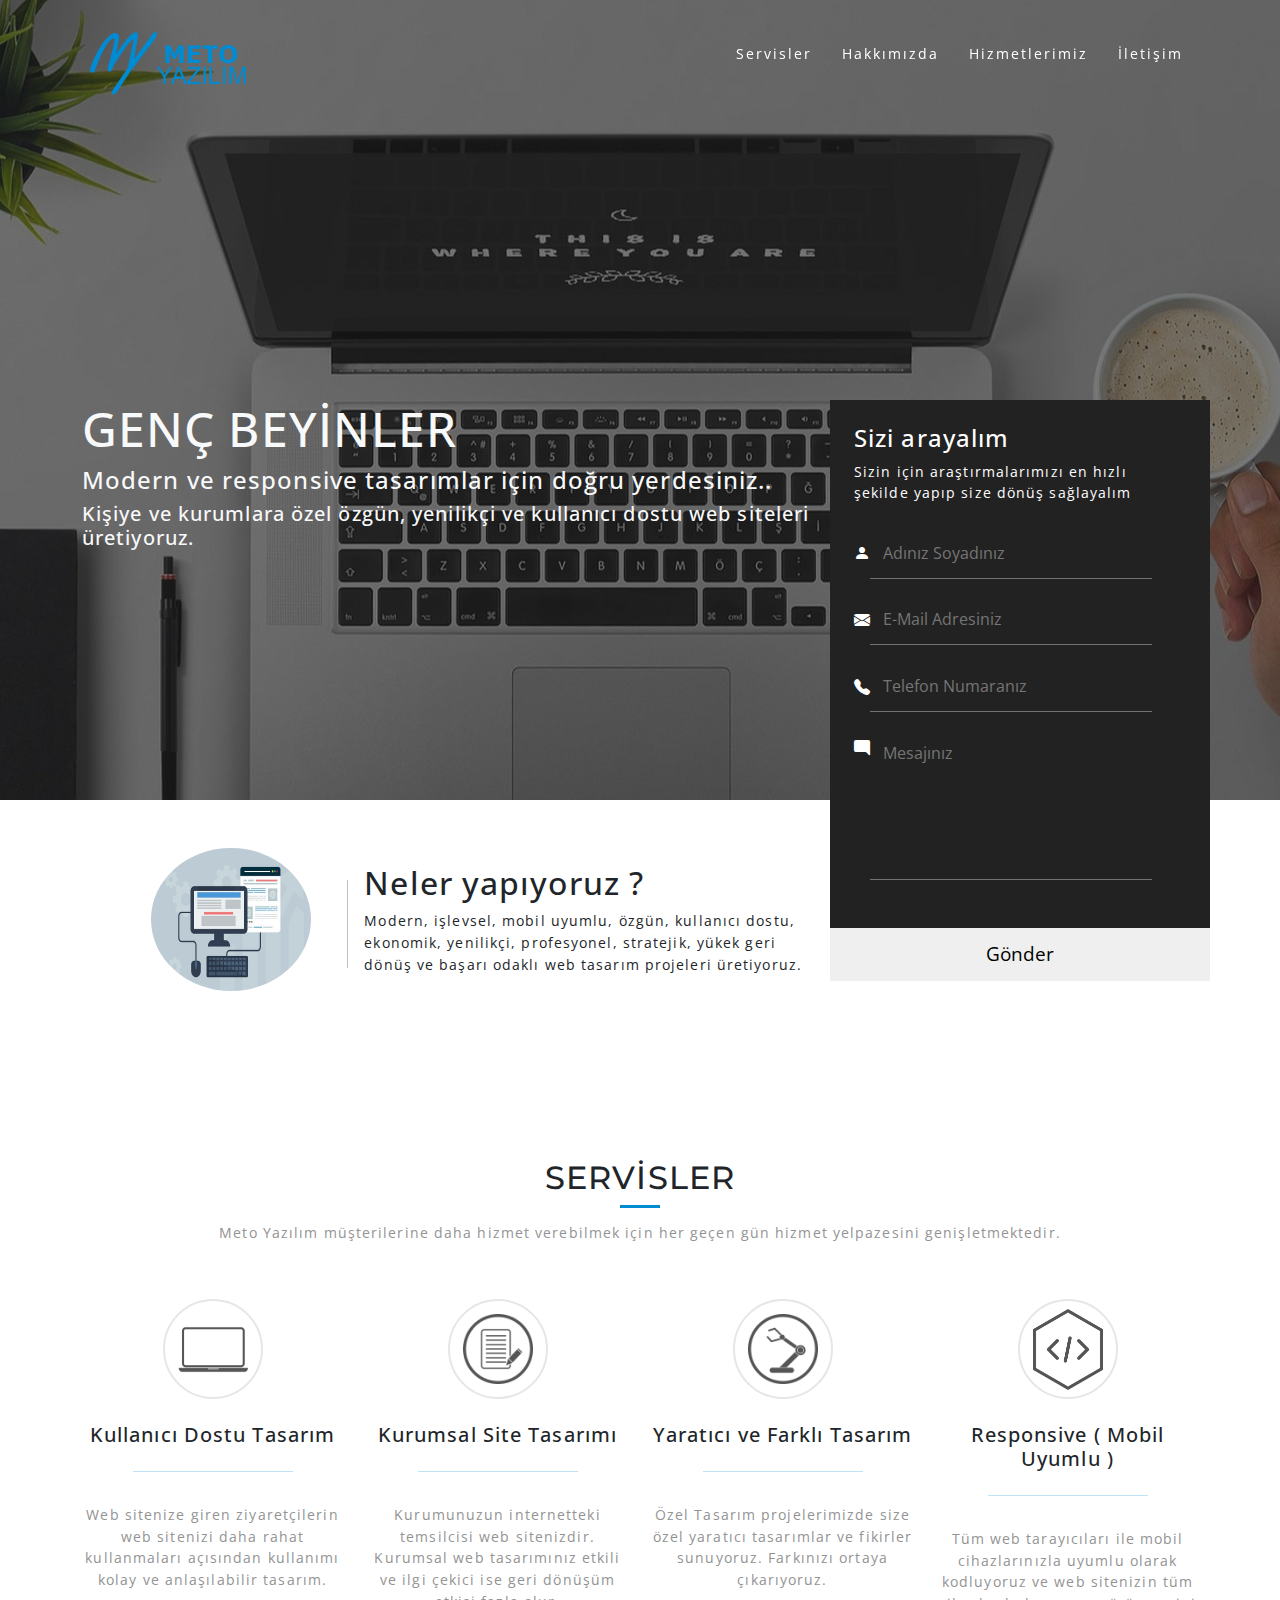
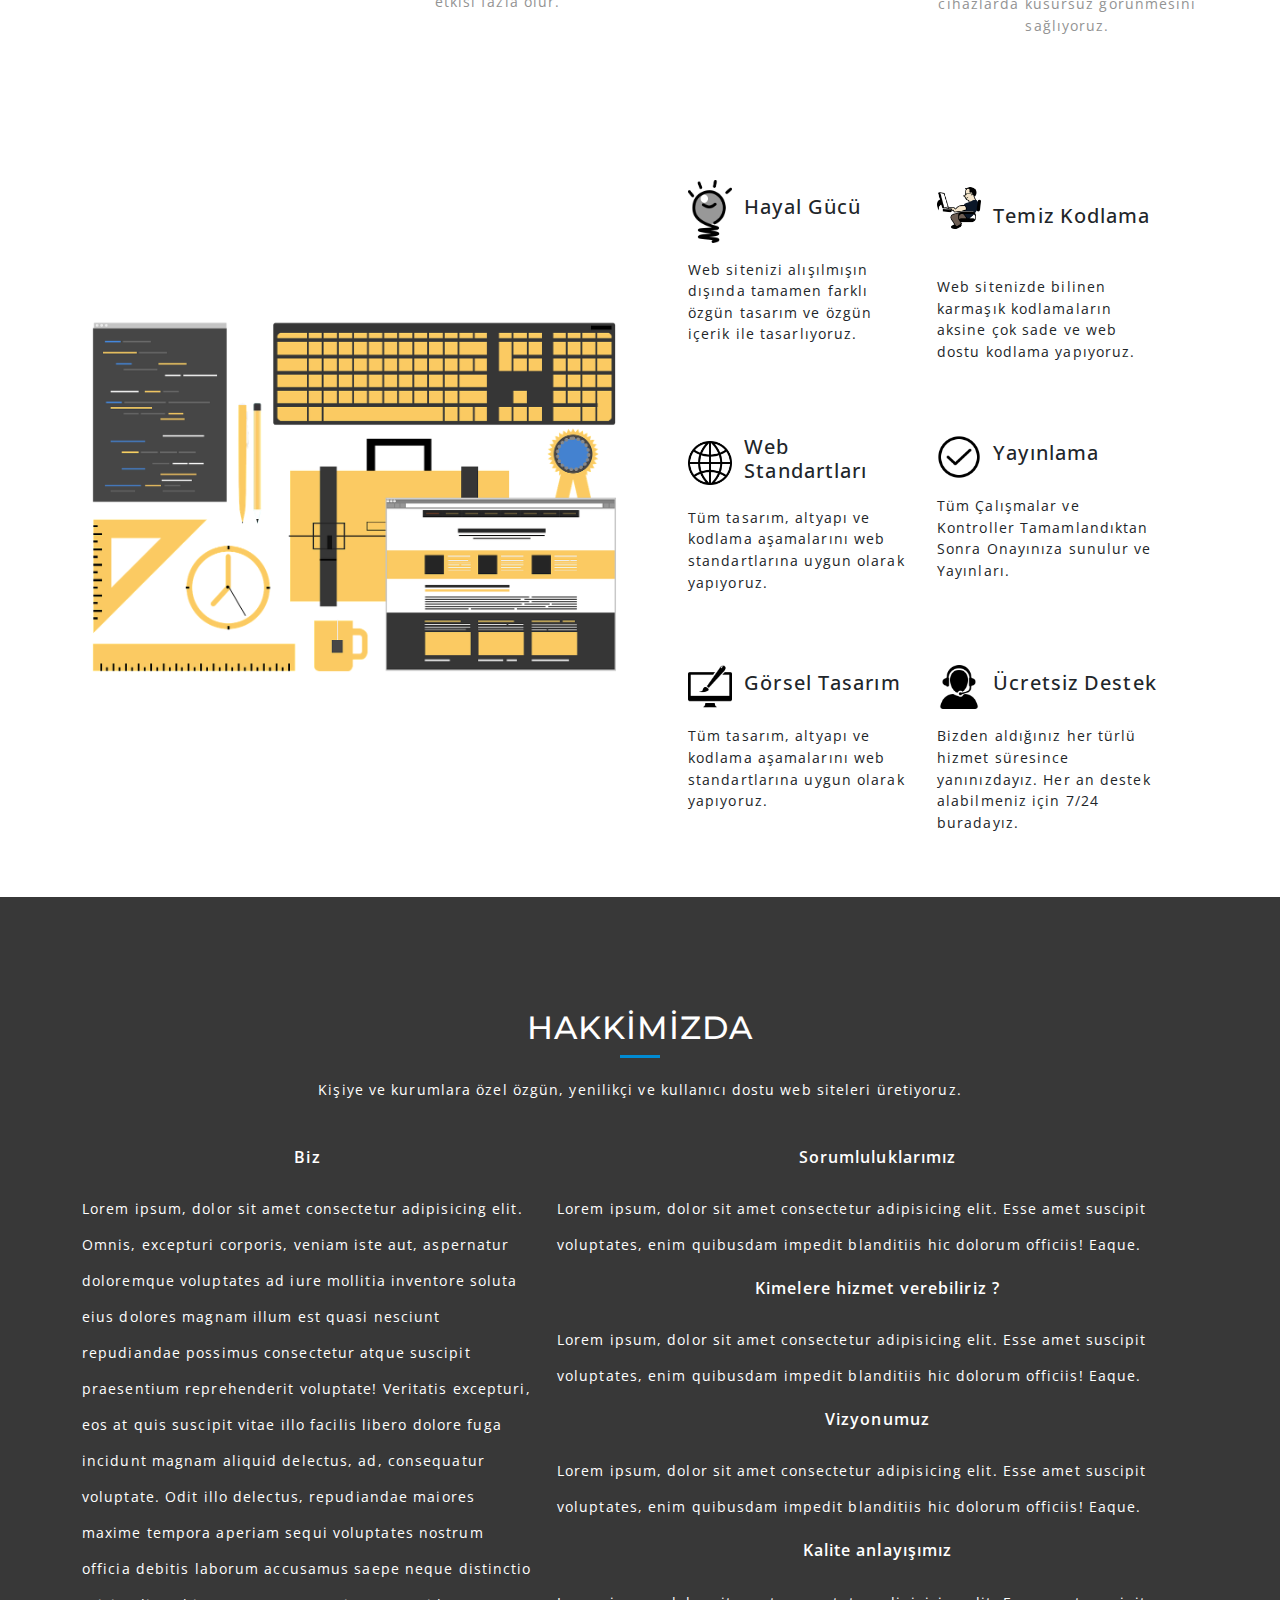
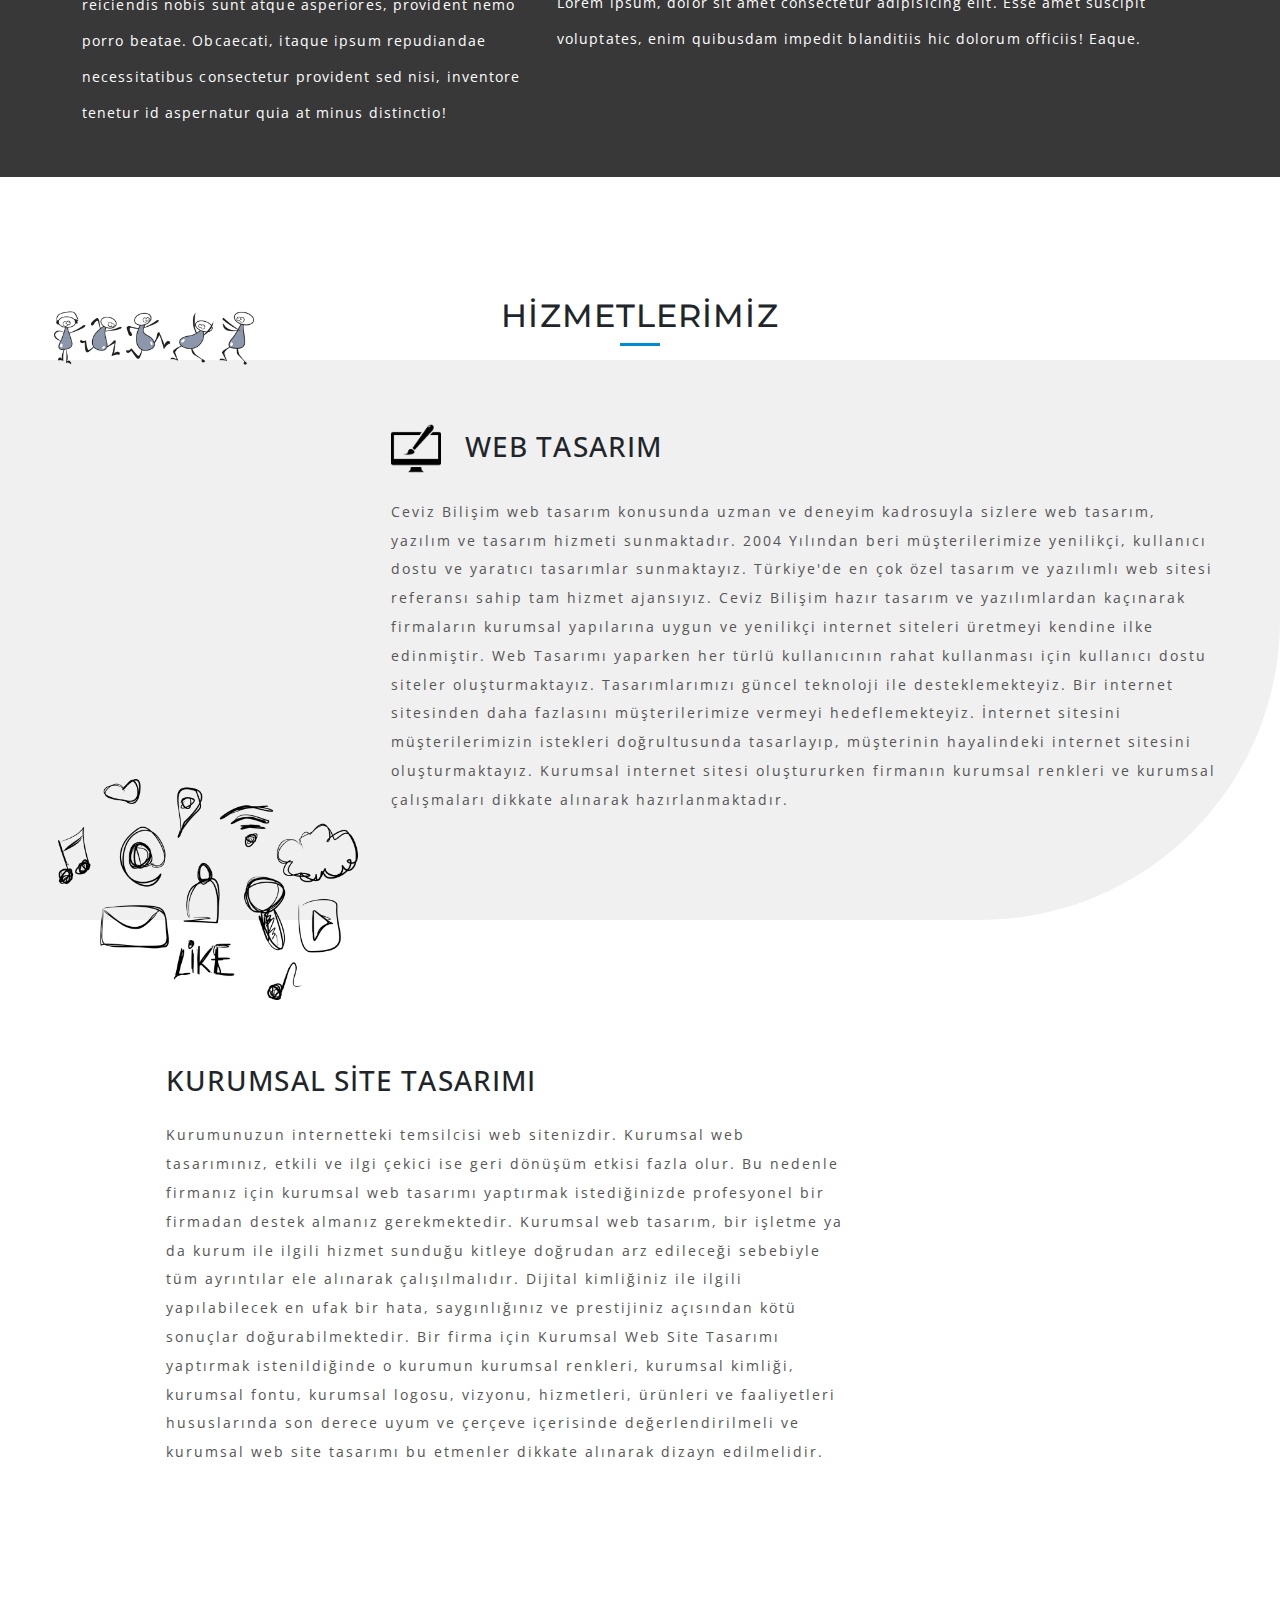
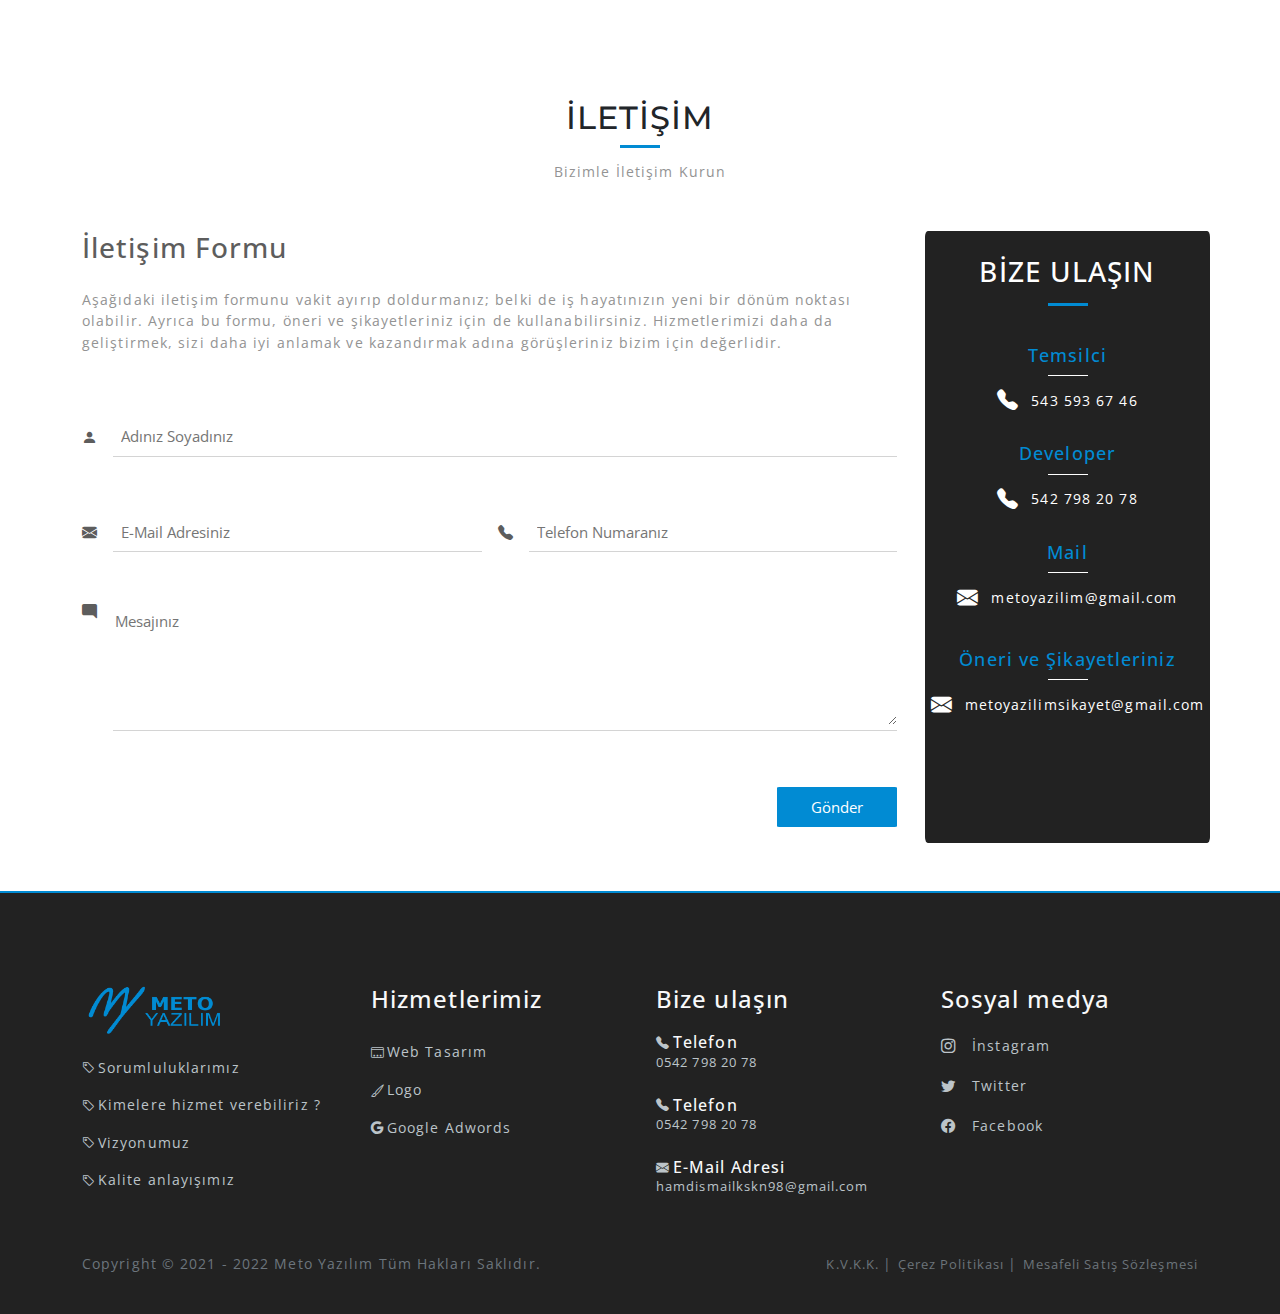
==== commit ffb94b61: "hakkımda ve iletişimden sonra hizmetler bölümünün web tasarım kısmı bitti" ====
--- a/index.html
+++ b/index.html
@@ -269,11 +269,44 @@
 
         <!-- Hizmetler -->
         <section id="hizmetlerimiz" class="basliklar">
-            <div class="container text-center pt-lg-5">
-                <div class="col-md-12 pt-5 mt-4 fw-bold text-uppercase d-flex position-relative d-flex justify-content-center align-items-center"><h2>Hizmetlerimiz</h2> 
-                    <div class="col-md-1 position-absolute baslik-cizgi"></div>                 
-                </div>
-            </div>
+                <div class="container text-center pt-lg-5">
+                    <div class="col-md-12 pt-5 mt-4 fw-bold text-uppercase d-flex position-relative d-flex justify-content-center align-items-center"><h2>Hizmetlerimiz</h2> 
+                        <div class="col-md-1 position-absolute baslik-cizgi"></div>                 
+                    </div>
+                </div>
+                <div class="container-fluid webTasarim mt-3">
+                    <div class="container position-relative webTasarimKutu">
+                        <div class="col-md-6 position-absolute webTasarimResim top-0 start-0">
+                            <img src="./images/denemelik.png" alt="webtasarimresim" width="200" height="auto">
+                        </div>
+                        <div class="row">
+                            <div class="col-lg-6 position-absolute webTasarimResim2 bottom-0 start-0">
+                                <img src="./images/webtasarimresim2.png" alt="webtasarimresim" width="300" height="auto">
+                            </div>
+                            <div class="col-lg-9 webTasarimicerik position-absolute end-0 top-0">                           
+                                <h3><img src="./images/görsel.png" alt="webtasarim" width="50" height="auto" style="margin-right: 1.5rem;">WEB TASARIM</h3>
+                                <p>Ceviz Bilişim web tasarım konusunda uzman ve deneyim kadrosuyla sizlere web tasarım, yazılım ve tasarım hizmeti sunmaktadır.
+    
+                                    2004 Yılından beri müşterilerimize yenilikçi, kullanıcı dostu ve yaratıcı tasarımlar sunmaktayız. Türkiye'de en çok özel tasarım ve yazılımlı web sitesi referansı sahip tam hizmet ajansıyız. Ceviz Bilişim hazır tasarım ve yazılımlardan kaçınarak firmaların kurumsal yapılarına uygun ve yenilikçi internet siteleri üretmeyi kendine ilke edinmiştir.
+                                    
+                                    Web Tasarımı yaparken her türlü kullanıcının rahat kullanması için kullanıcı dostu siteler oluşturmaktayız. Tasarımlarımızı güncel teknoloji ile desteklemekteyiz. Bir internet sitesinden daha fazlasını müşterilerimize vermeyi hedeflemekteyiz.
+                                    
+                                    İnternet sitesini müşterilerimizin istekleri doğrultusunda tasarlayıp, müşterinin hayalindeki internet sitesini oluşturmaktayız. Kurumsal internet sitesi oluştururken firmanın kurumsal renkleri ve kurumsal çalışmaları dikkate alınarak hazırlanmaktadır.</p>
+                            </div>  
+                        </div>                   
+                    </div>
+                </div>
+                <div class="container kurumsalSite mt-5 p-5">
+                    <div class="col-md-9 kurumsalSiteicerik p-5">
+                        <h3>KURUMSAL SİTE TASARIMI</h3>
+                        <p>Kurumunuzun internetteki temsilcisi web sitenizdir. Kurumsal web tasarımınız, etkili ve ilgi çekici ise geri dönüşüm etkisi fazla olur. Bu nedenle firmanız için kurumsal web tasarımı yaptırmak istediğinizde profesyonel bir firmadan destek almanız gerekmektedir.
+    
+                            Kurumsal web tasarım, bir işletme ya da kurum ile ilgili hizmet sunduğu kitleye doğrudan arz edileceği sebebiyle tüm ayrıntılar ele alınarak çalışılmalıdır.
+                            
+                            Dijital kimliğiniz ile ilgili yapılabilecek en ufak bir hata, saygınlığınız ve prestijiniz açısından kötü sonuçlar doğurabilmektedir. Bir firma için Kurumsal Web Site Tasarımı yaptırmak istenildiğinde o kurumun kurumsal renkleri, kurumsal kimliği, kurumsal fontu, kurumsal logosu, vizyonu, hizmetleri, ürünleri ve faaliyetleri hususlarında son derece uyum ve çerçeve içerisinde değerlendirilmeli ve kurumsal web site tasarımı bu etmenler dikkate alınarak dizayn edilmelidir.
+                    </div>
+                    <div class="col-md-9 kurumsalResim"></div>
+                </div>
         </section>
 
         <!-- iletisim -->
@@ -353,7 +386,6 @@
                     </div>
                     </div>
                 </div>
-            </div>
         </section>
 
         <!-- footer alt kısım -->
--- a/Css/Extra/main.css
+++ b/Css/Extra/main.css
@@ -239,14 +239,14 @@
 #hakkimizda {
   background-image: url(/images/hakkımda.jpg);
   background-repeat: center center;
-  height: 50rem;
+  height: 55rem;
   background-attachment: fixed;
   background-position: center;
   color: white;
 }
 #hakkimizda .hakkimdaRenk {
   background-color: rgba(34, 34, 34, 0.9);
-  height: 50rem;
+  height: 55rem;
 }
 #hakkimizda h6 {
   font-weight: 600;
@@ -255,6 +255,36 @@
 #hakkimizda p {
   color: white;
   line-height: 250%;
+}
+
+#hizmetlerimiz p {
+  line-height: 200%;
+  letter-spacing: 2px;
+  color: rgb(85, 85, 85);
+}
+#hizmetlerimiz .webTasarim {
+  height: 35rem;
+  background-color: #F0F0F0;
+  border-bottom-right-radius: 300px;
+}
+#hizmetlerimiz .webTasarim .webTasarimKutu {
+  height: 100%;
+}
+#hizmetlerimiz .webTasarim .webTasarimKutu .webTasarimResim {
+  margin-top: -4.5rem;
+  margin-left: -1rem;
+}
+#hizmetlerimiz .webTasarim .webTasarimKutu .webTasarimResim2 {
+  margin-bottom: -5rem;
+  margin-left: -1.5rem;
+}
+#hizmetlerimiz .webTasarim .webTasarimKutu .webTasarimResim2 img {
+  -o-object-fit: cover;
+     object-fit: cover;
+}
+#hizmetlerimiz .webTasarim .webTasarimKutu .webTasarimicerik {
+  margin-top: 4rem;
+  margin-right: -1.5rem;
 }
 
 #iletisim .iletisimForm {
